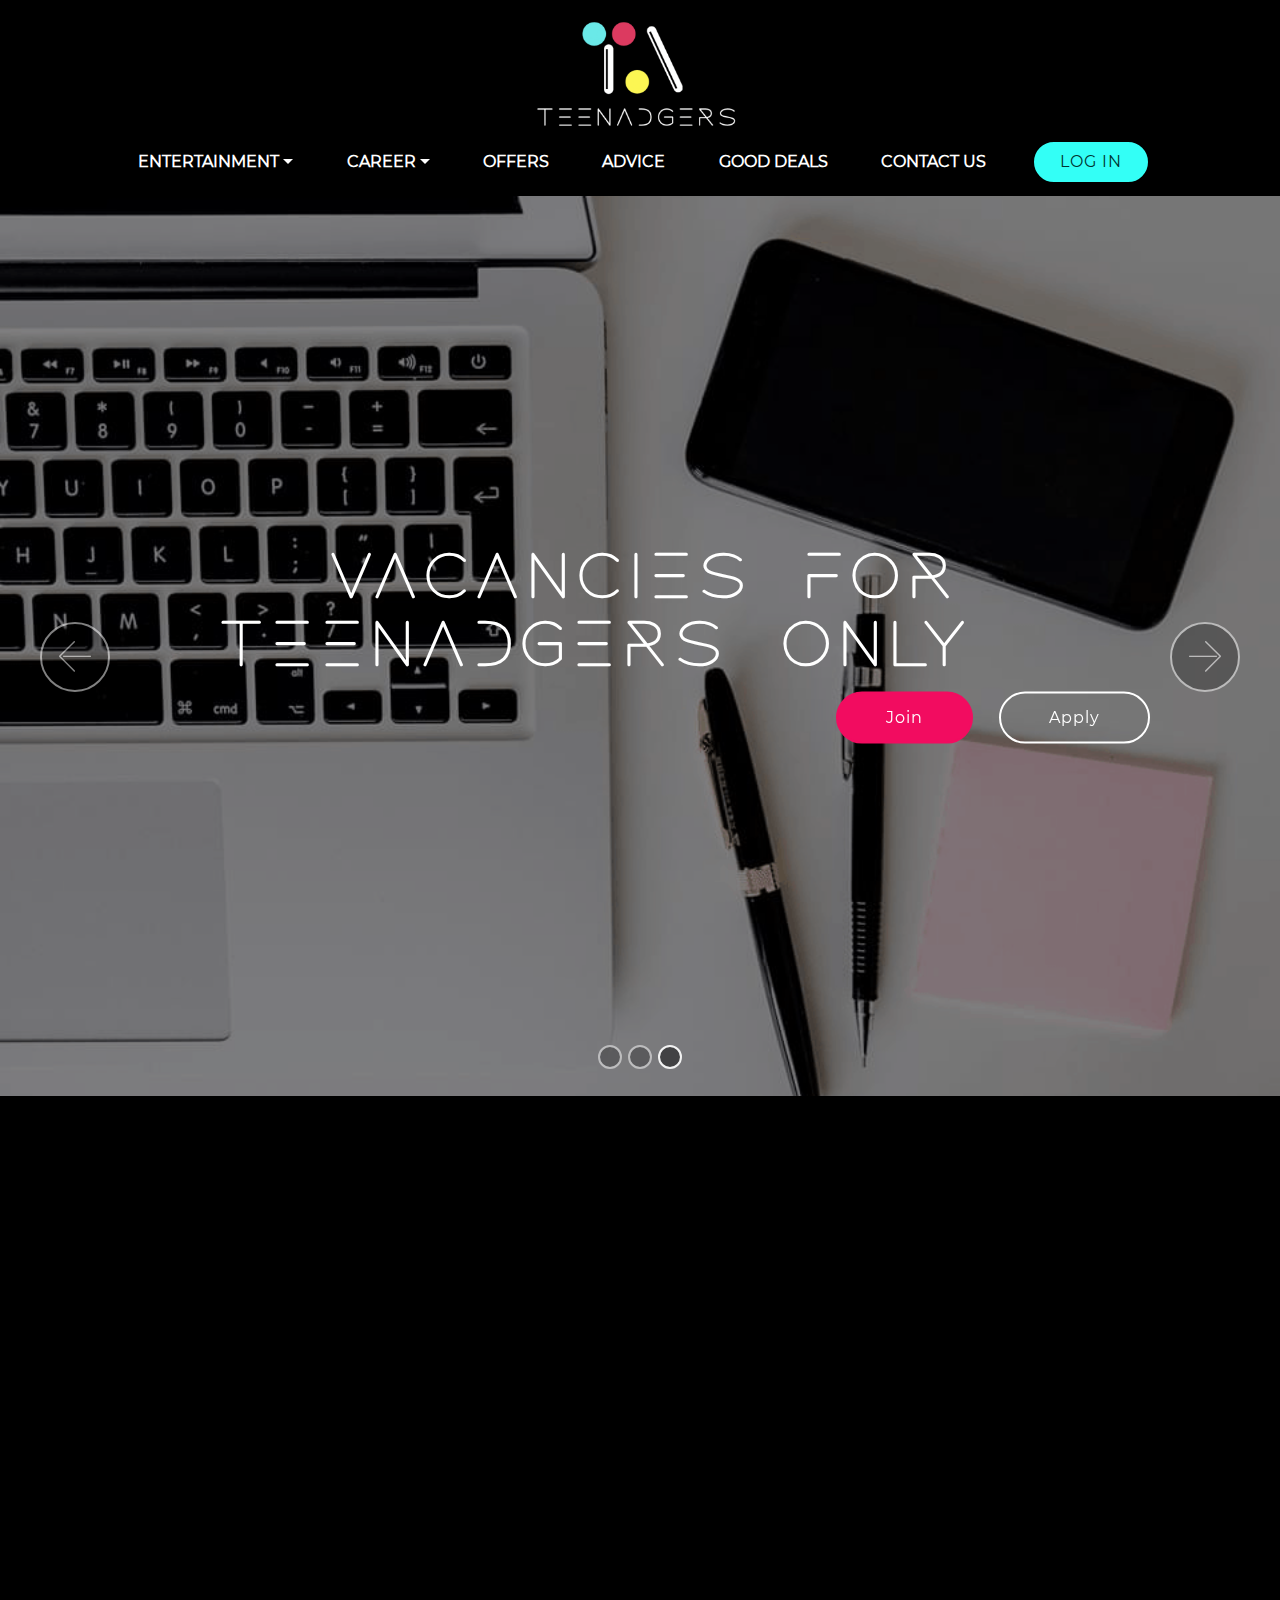
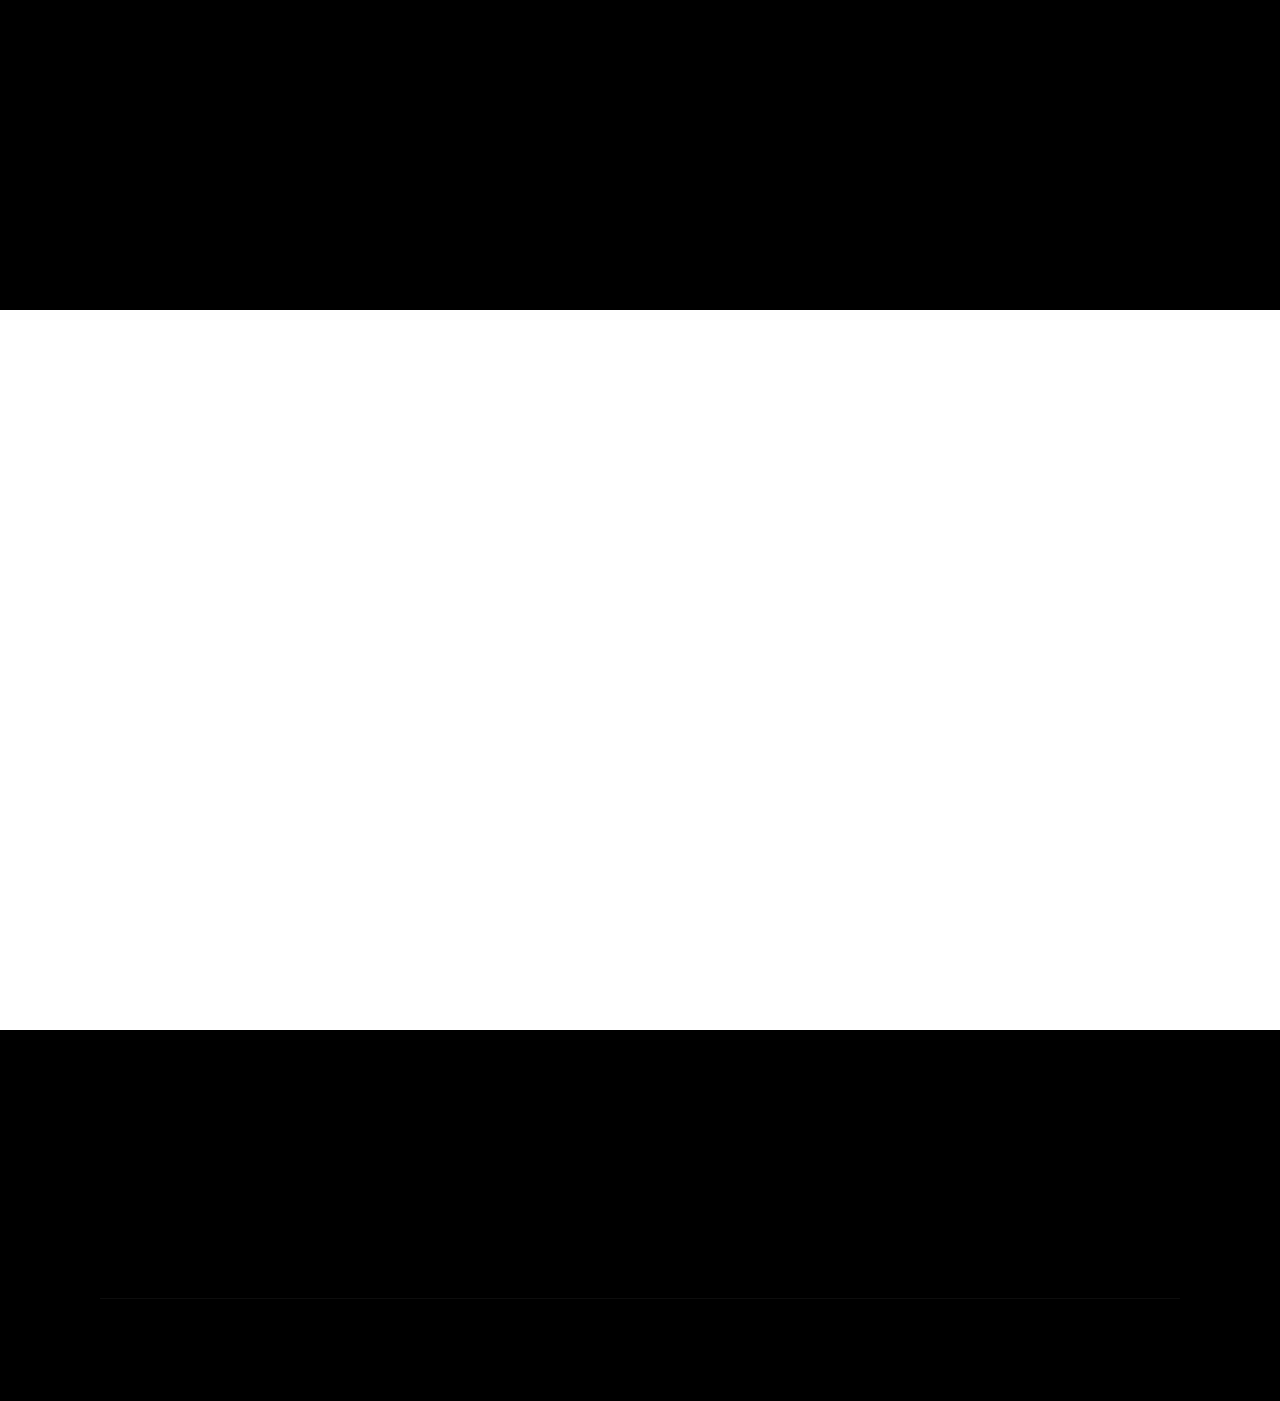
==== index.html @ b2419da7 "create github pages" ====
<!DOCTYPE html>
<html  >
<head>
  
  <meta charset="UTF-8">
  <meta http-equiv="X-UA-Compatible" content="IE=edge">
  
  <meta name="viewport" content="width=device-width, initial-scale=1, minimum-scale=1">
  <link rel="shortcut icon" href="assets/images/logo-326x194.png" type="image/x-icon">
  <meta name="description" content="">
  
  <title>Home</title>
  <link rel="stylesheet" href="assets/web/assets/mobirise-icons/mobirise-icons.css">
  <link rel="stylesheet" href="assets/web/assets/mobirise-icons2/mobirise2.css">
  <link rel="stylesheet" href="assets/bootstrap/css/bootstrap.min.css">
  <link rel="stylesheet" href="assets/bootstrap/css/bootstrap-grid.min.css">
  <link rel="stylesheet" href="assets/bootstrap/css/bootstrap-reboot.min.css">
  <link rel="stylesheet" href="assets/dropdown/css/style.css">
  <link rel="stylesheet" href="assets/animatecss/animate.min.css">
  <link rel="stylesheet" href="assets/tether/tether.min.css">
  <link rel="stylesheet" href="assets/socicon/css/styles.css">
  <link rel="stylesheet" href="assets/theme/css/style.css">
  <link rel="stylesheet" href="assets/formoid-css/recaptcha.css">
  <link href="assets/fonts/style.css" rel="stylesheet">
  <link rel="preload" as="style" href="assets/mobirise/css/mbr-additional.css"><link rel="stylesheet" href="assets/mobirise/css/mbr-additional.css" type="text/css">
  
  
  
</head>
<body>
  <section class="menu cid-rN7fA42QzZ" once="menu" id="extMenu5-0">
    


    <nav class="navbar navbar-dropdown navbar-expand-lg">
        <div class="navbar-brand">
            <span class="navbar-logo">
                <a href="index.html">
                    <img src="assets/images/logo-326x194.png" alt="" title="" style="height: 8rem;">
                </a>
            </span>
            
        </div>
        <button class="navbar-toggler" type="button" data-toggle="collapse" data-target="#navbarSupportedContent" aria-controls="navbarNavAltMarkup" aria-expanded="false" aria-label="Toggle navigation">
            <div class="hamburger">
                <span></span>
                <span></span>
                <span></span>
                <span></span>
            </div>
        </button>
        
        
        <div class="collapse navbar-collapse" id="navbarSupportedContent">
            <ul class="navbar-nav nav-dropdown" data-app-modern-menu="true"><li class="nav-item dropdown"><a class="nav-link link dropdown-toggle text-danger display-4" aria-expanded="false" data-toggle="dropdown-submenu">ENTERTAINMENT</a><div class="dropdown-menu"><a class="dropdown-item text-danger display-4" href="page9.html" aria-expanded="false">Music&nbsp;</a><a class="dropdown-item text-danger display-4" href="page1.html" aria-expanded="false">Artist of the week</a><a class="dropdown-item text-danger display-4" href="page10.html" aria-expanded="false">Series Reviews</a><a class="dropdown-item text-danger display-4" href="page11.html" aria-expanded="false">Movie reviews</a><a class="dropdown-item text-danger display-4" href="page12.html" aria-expanded="false">Nostalgia</a><a class="dropdown-item text-danger display-4" href="page8.html" aria-expanded="false">Lecture</a><a class="dropdown-item text-danger display-4" href="page14.html" aria-expanded="false">Quizz</a></div></li>
                <li class="nav-item dropdown open">
                    <a class="nav-link link dropdown-toggle text-danger display-4" href="https://sharon-webdesign.github.io/teenadgers/pagequizorientation" aria-expanded="true" data-toggle="dropdown-submenu">CAREER</a><div class="dropdown-menu"><a class="text-danger dropdown-item display-4" href="https://sharon-webdesign.github.io/teenadgers/pagequizorientation" aria-expanded="false">New Item</a></div><div class="dropdown-menu"><a class="dropdown-item text-danger display-4" href="page13.html" aria-expanded="false">Education Form</a><a class="dropdown-item text-danger display-4" href="page13.html" aria-expanded="false">Training Form</a><a class="dropdown-item text-danger display-4" href="https://sharon-webdesign.github.io/teenadgers/pagequizorientation" aria-expanded="false">Other</a></div></li>
                <li class="nav-item"><a class="nav-link link text-danger display-4" href="page3.html" aria-expanded="false">OFFERS</a>
                    
                </li>

                <li class="nav-item"><a class="nav-link link text-danger display-4" href="page4.html" aria-expanded="false">ADVICE</a></li>
                <li class="nav-item"><a class="nav-link link text-danger display-4" href="page2.html" aria-expanded="false">
                        GOOD DEALS</a></li><li class="nav-item"><a class="nav-link link text-danger display-4" href="page6.html" aria-expanded="false">
                        CONTACT US<br></a></li></ul>
            
            <div class="navbar-buttons px-2 mbr-section-btn"><a class="btn btn-sm btn-primary display-4" href="page7.html">LOG IN</a></div>
        </div>
    </nav>
</section>

<section class="carousel slide cid-rN7CSMugYI" data-interval="false" id="slider1-9">

    

    <div class="full-screen"><div class="mbr-slider slide carousel" data-pause="true" data-keyboard="false" data-ride="false" data-interval="false"><ol class="carousel-indicators"><li data-app-prevent-settings="" data-target="#slider1-9" data-slide-to="0"></li><li data-app-prevent-settings="" data-target="#slider1-9" data-slide-to="1"></li><li data-app-prevent-settings="" data-target="#slider1-9" class=" active" data-slide-to="2"></li></ol><div class="carousel-inner" role="listbox"><div class="carousel-item slider-fullscreen-image" data-bg-video-slide="false" style="background-image: url(assets/images/aditya-chinchure-zhqczjr9fho-unsplash-2000x1500.jpg);"><div class="container container-slide"><div class="image_wrapper"><div class="mbr-overlay"></div><img src="assets/images/aditya-chinchure-zhqczjr9fho-unsplash-2000x1500.jpg" alt="" title=""><div class="carousel-caption justify-content-center"><div class="col-10 align-right"><h2 class="mbr-fonts-style display-1"><strong>The trendiest current events</strong></h2><div class="mbr-section-btn" buttons="0"><a class="btn btn-info display-4" href="page9.html">Discover</a> </div></div></div></div></div></div><div class="carousel-item slider-fullscreen-image" data-bg-video-slide="false" style="background-image: url(assets/images/joshua-coleman-jfhrmaup0z8-unsplash-2000x1333.jpg);"><div class="container container-slide"><div class="image_wrapper"><div class="mbr-overlay"></div><img src="assets/images/joshua-coleman-jfhrmaup0z8-unsplash-2000x1333.jpg" alt="" title=""><div class="carousel-caption justify-content-center"><div class="col-10 align-right"><h2 class="mbr-fonts-style display-1"><strong>Updates on the LATEST cultural news</strong></h2><div class="mbr-section-btn" buttons="0"><a class="btn btn-success display-4" href="page1.html">Catch up</a> </div></div></div></div></div></div><div class="carousel-item slider-fullscreen-image active" data-bg-video-slide="false" style="background-image: url(assets/images/pageacceuil3-960x768.png);"><div class="container container-slide"><div class="image_wrapper"><div class="mbr-overlay"></div><img src="assets/images/pageacceuil3-960x768.png" alt="" title=""><div class="carousel-caption justify-content-center"><div class="col-10 align-right"><h2 class="mbr-fonts-style display-1"><strong>vacancies for teenadgers ONLY &nbsp;</strong></h2><div class="mbr-section-btn" buttons="0"><a class="btn btn-success display-4" href="page7.html">Join</a> <a class="btn  btn-white-outline display-4" href="page3.html">Apply</a></div></div></div></div></div></div></div><a data-app-prevent-settings="" class="carousel-control carousel-control-prev" role="button" data-slide="prev" href="#slider1-9"><span aria-hidden="true" class="mbri-left mbr-iconfont"></span><span class="sr-only">Previous</span></a><a data-app-prevent-settings="" class="carousel-control carousel-control-next" role="button" data-slide="next" href="#slider1-9"><span aria-hidden="true" class="mbri-right mbr-iconfont"></span><span class="sr-only">Next</span></a></div></div>

</section>

<section class="mbr-section extFeatures cid-rN7k6EIqHF" id="extFeatures27-1">

    

    

    <div class="container-fluid">
        <div class="row">
            <div class="col-12 text-row col-md-6">
                <h2 class="align-center pb-3 mbr-fonts-style display-2"><strong>The latest cultural news for the gen z</strong></h2>
                <h3 class="mbr-section-subtitle align-center mbr-light pb-3 mbr-fonts-style display-5">The first online hub and free magazine dedicated to the generation Z. Find your place midway between News, a magazine by and for teenagers and an events blog.<br></h3>
                <div class="mbr-section-btn title-btn align-center"><a class="btn btn-primary-outline display-4" href="index.html">Join us</a></div>
            </div>
            <div class="card px-3 py-4 col-12 col-md-6 col-lg-4 col-xl-3">
                <div class="card-wrapper">
                    <div class="card-img">
                        <img src="assets/images/riles2-662x496.jpg" alt="" title="">
                    </div>
                    <div class="card-box">
                        <p class="mbr-text mbr-fonts-style align-center display-4">Unveil Rilès<br></p>
                        <div class="mbr-section-btn card-btn align-center"><a href="page1.html" class="btn btn-primary display-4">Discover</a></div>
                    </div>
                </div>
            </div>

            <div class="card px-3 py-4 col-12 col-md-6 col-lg-4 col-xl-3">
                <div class="card-wrapper">
                    <div class="card-img">
                        <img src="assets/images/ancienvsnouveaudessinanime-662x458.png" alt="" title="">
                    </div>
                    <div class="card-box">
                        <p class="mbr-text mbr-fonts-style align-center display-4"></p><p><span style="font-size: 1rem; background-color: transparent;">OD : New versions of old cartoons &nbsp; &nbsp; &nbsp;</span><span style="font-size: 1rem; background-color: transparent;">&nbsp;&nbsp;&nbsp;&nbsp;</span><span style="font-size: 1rem; background-color: transparent;">&nbsp;&nbsp;&nbsp;&nbsp;</span><span style="font-size: 1rem; background-color: transparent;">&nbsp;</span><br></p><p></p>
                        <div class="mbr-section-btn card-btn align-center"><a href="page12.html" class="btn btn-primary display-4">Speak up</a></div>
                    </div>
                </div>
            </div>

            <div class="card px-3 py-4 col-12 col-md-6 col-lg-4 col-xl-3">
                <div class="card-wrapper">
                    <div class="card-img">
                        <img src="assets/images/festival2-662x441.png" alt="" title="">
                    </div>
                    <div class="card-box">
                        <p class="mbr-text mbr-fonts-style align-center display-7">Festival&nbsp;<br>Reperkusound&nbsp;<br></p>
                        <div class="mbr-section-btn card-btn align-center"><a href="page9.html" class="btn btn-primary display-4">Discover</a></div>
                    </div>
                </div>
            </div>

            <div class="card px-3 py-4 col-12 col-md-6 col-lg-4 col-xl-3">
                <div class="card-wrapper">
                    <div class="card-img">
                        <img src="assets/images/avel-chuklanov-dumfltmeabq-unsplash-662x441.jpg" alt="" title="">
                    </div>
                    <div class="card-box">
                        <p class="mbr-text mbr-fonts-style align-center display-4">Take advantage of the &nbsp;community, 
<br>find a job</p>
                        <div class="mbr-section-btn card-btn align-center"><a href="page3.html" class="btn btn-primary display-4">Apply</a></div>
                    </div>
                </div>
            </div>

            <div class="card px-3 py-4 col-12 col-md-6 col-lg-4 col-xl-3">
                <div class="card-wrapper">
                    <div class="card-img">
                        <img src="assets/images/deborah-cortelazzi-grequcuxqli-unsplash-662x441.jpg" alt="" title="">
                    </div>
                    <div class="card-box">
                        <p class="mbr-text mbr-fonts-style align-center display-4">Take advantage of the community, 
<br>find a place to live</p>
                        <div class="mbr-section-btn card-btn align-center"><a href="page3.html" class="btn btn-primary display-4">
                                Learn more</a></div>
                    </div>
                </div>
            </div>

            <div class="card px-3 py-4 col-12 col-md-6 col-lg-4 col-xl-3">
                <div class="card-wrapper">
                    <div class="card-img">
                        <img src="assets/images/after-662x971.jpeg" alt="" title="">
                    </div>
                    <div class="card-box">
                        <p class="mbr-text mbr-fonts-style align-center display-4"><br>Discover or rediscover <br>our selection of books&nbsp;</p>
                        <div class="mbr-section-btn card-btn align-center"><a href="page8.html" class="btn btn-primary display-4">
                                Discover</a></div>
                    </div>
                </div>
            </div>
        </div>
    </div>
</section>

<section class="cid-rNKv6kj2mq" id="video2-43">

    
    
    <figure class="mbr-figure align-center">
        <div class="video-block" style="width: 100%;">
            <div><iframe class="mbr-embedded-video" src="https://www.youtube.com/embed/uLHqpjW3aDs?rel=0&amp;amp;showinfo=0&amp;autoplay=0&amp;loop=0" width="1280" height="720" frameborder="0" allowfullscreen></iframe></div>
        </div>
    </figure>
</section>

<section class="footer4 cid-rN7q2Sc1DQ" id="footer4-4">

    

    

    <div class="container">
        <div class="media-container-row content mbr-white">
            <div class="col-md-3 col-sm-4">
                <div class="mb-3 img-logo">
                    <a href="#">
                        <img src="assets/images/logo-326x194.png" alt="" title="">
                    </a>
                </div>
              
            </div>
              <div class="col-md-3 col-sm-4">
                <p class="mb-4 mbr-fonts-style foot-title display-7">
                    TEENADGERS</p>
                      <p class="mbr-text mbr-fonts-style mbr-links-column display-7">Contact us <br>Log in <br>Terms and conditions</p> 
            </div>
            
             <div class="col-md-3 col-sm-4">
                <p class="mb-4 mbr-fonts-style foot-title display-7">OUR NEWS</p>
                      <p class="mbr-text mbr-fonts-style mbr-links-column display-7">Entertainment&nbsp;<br>Career<br>Offers&nbsp;<br>Advice&nbsp;<br>Good Deals</p> 
            </div>
            
            <div class="col-md-4 offset-md-1 col-sm-12">
                
                
                
                <p class="mb-4 mbr-fonts-style foot-title display-7">
                    CONNECT WITH US
                </p>
                <div class="social-list pl-0 mb-0">
                        <div class="soc-item">
                            <a href="https://twitter.com/mobirise" target="_blank">
                                <span class="mbr-iconfont mbr-iconfont-social socicon-twitter socicon" style="color: rgb(51, 255, 246); fill: rgb(51, 255, 246);"></span>
                            </a>
                        </div>
                        <div class="soc-item">
                            <a href="https://www.facebook.com/pages/Mobirise/1616226671953247" target="_blank">
                                <span class="mbr-iconfont mbr-iconfont-social socicon-facebook socicon" style="color: rgb(51, 255, 246); fill: rgb(51, 255, 246);"></span>
                            </a>
                        </div>
                        <div class="soc-item">
                            <a href="https://www.youtube.com/c/mobirise" target="_blank">
                                <span class="mbr-iconfont mbr-iconfont-social socicon-youtube socicon" style="color: rgb(51, 255, 246); fill: rgb(51, 255, 246);"></span>
                            </a>
                        </div>
                        <div class="soc-item">
                            <a href="https://instagram.com/mobirise" target="_blank">
                                <span class="mbr-iconfont mbr-iconfont-social socicon-instagram socicon" style="color: rgb(51, 255, 246); fill: rgb(51, 255, 246);"></span>
                            </a>
                        </div>
                        
                        
                </div>
            </div>
        </div>
        <div class="footer-lower">
            <div class="media-container-row">
                <div class="col-sm-12">
                    <hr>
                </div>
            </div>
            <div class="media-container-row mbr-white">
                <div class="col-sm-12 copyright">
                    <p class="mbr-text mbr-fonts-style display-7"></p><p>
                        © Copyright 2020 Teenadgers - All Rights Reserved&nbsp;&nbsp;| Réalised &nbsp;by &nbsp;SMCNS DC Prepa DIgital Campus &nbsp; &nbsp;&nbsp;&nbsp;&nbsp;&nbsp;&nbsp;&nbsp;&nbsp;&nbsp;&nbsp;&nbsp;&nbsp;&nbsp;&nbsp;&nbsp;&nbsp;&nbsp;&nbsp;&nbsp;&nbsp;&nbsp;&nbsp;&nbsp;&nbsp;</p><p></p>
                </div>
            </div>
        </div>
    </div>
</section>


  <script src="assets/web/assets/jquery/jquery.min.js"></script>
  <script src="assets/popper/popper.min.js"></script>
  <script src="assets/bootstrap/js/bootstrap.min.js"></script>
  <script src="assets/smoothscroll/smooth-scroll.js"></script>
  <script src="assets/dropdown/js/nav-dropdown.js"></script>
  <script src="assets/dropdown/js/navbar-dropdown.js"></script>
  <script src="assets/touchswipe/jquery.touch-swipe.min.js"></script>
  <script src="assets/viewportchecker/jquery.viewportchecker.js"></script>
  <script src="assets/ytplayer/jquery.mb.ytplayer.min.js"></script>
  <script src="assets/vimeoplayer/jquery.mb.vimeo_player.js"></script>
  <script src="assets/tether/tether.min.js"></script>
  <script src="assets/bootstrapcarouselswipe/bootstrap-carousel-swipe.js"></script>
  <script src="assets/theme/js/script.js"></script>
  <script src="assets/slidervideo/script.js"></script>
  <script src="assets/formoid/formoid.min.js"></script>
  
  
  <input name="animation" type="hidden">
  </body>
</html>
---- assets/web/assets/mobirise-icons/mobirise-icons.css ----
@font-face {
  font-family: 'MobiriseIcons';
  src:  url('mobirise-icons.eot?spat4u');
  src:  url('mobirise-icons.eot?spat4u#iefix') format('embedded-opentype'),
    url('mobirise-icons.ttf?spat4u') format('truetype'),
    url('mobirise-icons.woff?spat4u') format('woff'),
    url('mobirise-icons.svg?spat4u#MobiriseIcons') format('svg');
  font-weight: normal;
  font-style: normal;
  font-display: swap;
}

[class^="mbri-"], [class*=" mbri-"] {
  /* use !important to prevent issues with browser extensions that change fonts */
  font-family: MobiriseIcons !important;
  speak: none;
  font-style: normal;
  font-weight: normal;
  font-variant: normal;
  text-transform: none;
  line-height: 1;

  /* Better Font Rendering =========== */
  -webkit-font-smoothing: antialiased;
  -moz-osx-font-smoothing: grayscale;
}

.mbri-add-submenu:before {
  content: "\e900";
}
.mbri-alert:before {
  content: "\e901";
}
.mbri-align-center:before {
  content: "\e902";
}
.mbri-align-justify:before {
  content: "\e903";
}
.mbri-align-left:before {
  content: "\e904";
}
.mbri-align-right:before {
  content: "\e905";
}
.mbri-android:before {
  content: "\e906";
}
.mbri-apple:before {
  content: "\e907";
}
.mbri-arrow-down:before {
  content: "\e908";
}
.mbri-arrow-next:before {
  content: "\e909";
}
.mbri-arrow-prev:before {
  content: "\e90a";
}
.mbri-arrow-up:before {
  content: "\e90b";
}
.mbri-bold:before {
  content: "\e90c";
}
.mbri-bookmark:before {
  content: "\e90d";
}
.mbri-bootstrap:before {
  content: "\e90e";
}
.mbri-briefcase:before {
  content: "\e90f";
}
.mbri-browse:before {
  content: "\e910";
}
.mbri-bulleted-list:before {
  content: "\e911";
}
.mbri-calendar:before {
  content: "\e912";
}
.mbri-camera:before {
  content: "\e913";
}
.mbri-cart-add:before {
  content: "\e914";
}
.mbri-cart-full:before {
  content: "\e915";
}
.mbri-cash:before {
  content: "\e916";
}
.mbri-change-style:before {
  content: "\e917";
}
.mbri-chat:before {
  content: "\e918";
}
.mbri-clock:before {
  content: "\e919";
}
.mbri-close:before {
  content: "\e91a";
}
.mbri-cloud:before {
  content: "\e91b";
}
.mbri-code:before {
  content: "\e91c";
}
.mbri-contact-form:before {
  content: "\e91d";
}
.mbri-credit-card:before {
  content: "\e91e";
}
.mbri-cursor-click:before {
  content: "\e91f";
}
.mbri-cust-feedback:before {
  content: "\e920";
}
.mbri-database:before {
  content: "\e921";
}
.mbri-delivery:before {
  content: "\e922";
}
.mbri-desktop:before {
  content: "\e923";
}
.mbri-devices:before {
  content: "\e924";
}
.mbri-down:before {
  content: "\e925";
}
.mbri-download:before {
  content: "\e989";
}
.mbri-drag-n-drop:before {
  content: "\e927";
}
.mbri-drag-n-drop2:before {
  content: "\e928";
}
.mbri-edit:before {
  content: "\e929";
}
.mbri-edit2:before {
  content: "\e92a";
}
.mbri-error:before {
  content: "\e92b";
}
.mbri-extension:before {
  content: "\e92c";
}
.mbri-features:before {
  content: "\e92d";
}
.mbri-file:before {
  content: "\e92e";
}
.mbri-flag:before {
  content: "\e92f";
}
.mbri-folder:before {
  content: "\e930";
}
.mbri-gift:before {
  content: "\e931";
}
.mbri-github:before {
  content: "\e932";
}
.mbri-globe:before {
  content: "\e933";
}
.mbri-globe-2:before {
  content: "\e934";
}
.mbri-growing-chart:before {
  content: "\e935";
}
.mbri-hearth:before {
  content: "\e936";
}
.mbri-help:before {
  content: "\e937";
}
.mbri-home:before {
  content: "\e938";
}
.mbri-hot-cup:before {
  content: "\e939";
}
.mbri-idea:before {
  content: "\e93a";
}
.mbri-image-gallery:before {
  content: "\e93b";
}
.mbri-image-slider:before {
  content: "\e93c";
}
.mbri-info:before {
  content: "\e93d";
}
.mbri-italic:before {
  content: "\e93e";
}
.mbri-key:before {
  content: "\e93f";
}
.mbri-laptop:before {
  content: "\e940";
}
.mbri-layers:before {
  content: "\e941";
}
.mbri-left-right:before {
  content: "\e942";
}
.mbri-left:before {
  content: "\e943";
}
.mbri-letter:before {
  content: "\e944";
}
.mbri-like:before {
  content: "\e945";
}
.mbri-link:before {
  content: "\e946";
}
.mbri-lock:before {
  content: "\e947";
}
.mbri-login:before {
  content: "\e948";
}
.mbri-logout:before {
  content: "\e949";
}
.mbri-magic-stick:before {
  content: "\e94a";
}
.mbri-map-pin:before {
  content: "\e94b";
}
.mbri-menu:before {
  content: "\e94c";
}
.mbri-mobile:before {
  content: "\e94d";
}
.mbri-mobile2:before {
  content: "\e94e";
}
.mbri-mobirise:before {
  content: "\e94f";
}
.mbri-more-horizontal:before {
  content: "\e950";
}
.mbri-more-vertical:before {
  content: "\e951";
}
.mbri-music:before {
  content: "\e952";
}
.mbri-new-file:before {
  content: "\e953";
}
.mbri-numbered-list:before {
  content: "\e954";
}
.mbri-opened-folder:before {
  content: "\e955";
}
.mbri-pages:before {
  content: "\e956";
}
.mbri-paper-plane:before {
  content: "\e957";
}
.mbri-paperclip:before {
  content: "\e958";
}
.mbri-photo:before {
  content: "\e959";
}
.mbri-photos:before {
  content: "\e95a";
}
.mbri-pin:before {
  content: "\e95b";
}
.mbri-play:before {
  content: "\e95c";
}
.mbri-plus:before {
  content: "\e95d";
}
.mbri-preview:before {
  content: "\e95e";
}
.mbri-print:before {
  content: "\e95f";
}
.mbri-protect:before {
  content: "\e960";
}
.mbri-question:before {
  content: "\e961";
}
.mbri-quote-left:before {
  content: "\e962";
}
.mbri-quote-right:before {
  content: "\e963";
}
.mbri-refresh:before {
  content: "\e964";
}
.mbri-responsive:before {
  content: "\e965";
}
.mbri-right:before {
  content: "\e966";
}
.mbri-rocket:before {
  content: "\e967";
}
.mbri-sad-face:before {
  content: "\e968";
}
.mbri-sale:before {
  content: "\e969";
}
.mbri-save:before {
  content: "\e96a";
}
.mbri-search:before {
  content: "\e96b";
}
.mbri-setting:before {
  content: "\e96c";
}
.mbri-setting2:before {
  content: "\e96d";
}
.mbri-setting3:before {
  content: "\e96e";
}
.mbri-share:before {
  content: "\e96f";
}
.mbri-shopping-bag:before {
  content: "\e970";
}
.mbri-shopping-basket:before {
  content: "\e971";
}
.mbri-shopping-cart:before {
  content: "\e972";
}
.mbri-sites:before {
  content: "\e973";
}
.mbri-smile-face:before {
  content: "\e974";
}
.mbri-speed:before {
  content: "\e975";
}
.mbri-star:before {
  content: "\e976";
}
.mbri-success:before {
  content: "\e977";
}
.mbri-sun:before {
  content: "\e978";
}
.mbri-sun2:before {
  content: "\e979";
}
.mbri-tablet:before {
  content: "\e97a";
}
.mbri-tablet-vertical:before {
  content: "\e97b";
}
.mbri-target:before {
  content: "\e97c";
}
.mbri-timer:before {
  content: "\e97d";
}
.mbri-to-ftp:before {
  content: "\e97e";
}
.mbri-to-local-drive:before {
  content: "\e97f";
}
.mbri-touch-swipe:before {
  content: "\e980";
}
.mbri-touch:before {
  content: "\e981";
}
.mbri-trash:before {
  content: "\e982";
}
.mbri-underline:before {
  content: "\e983";
}
.mbri-unlink:before {
  content: "\e984";
}
.mbri-unlock:before {
  content: "\e985";
}
.mbri-up-down:before {
  content: "\e986";
}
.mbri-up:before {
  content: "\e987";
}
.mbri-update:before {
  content: "\e988";
}
.mbri-upload:before {
 content: "\e926"; 
}
.mbri-user:before {
  content: "\e98a";
}
.mbri-user2:before {
  content: "\e98b";
}
.mbri-users:before {
  content: "\e98c";
}
.mbri-video:before {
  content: "\e98d";
}
.mbri-video-play:before {
  content: "\e98e";
}
.mbri-watch:before {
  content: "\e98f";
}
.mbri-website-theme:before {
  content: "\e990";
}
.mbri-wifi:before {
  content: "\e991";
}
.mbri-windows:before {
  content: "\e992";
}
.mbri-zoom-out:before {
  content: "\e993";
}
.mbri-redo:before {
  content: "\e994";
}
.mbri-undo:before {
  content: "\e995";
}
---- assets/web/assets/mobirise-icons2/mobirise2.css ----
@font-face {
  font-family: 'Moririse2';
  font-display: swap;
  src:  url('mobirise2.eot?f2bix4');
  src:  url('mobirise2.eot?f2bix4#iefix') format('embedded-opentype'),
    url('mobirise2.ttf?f2bix4') format('truetype'),
    url('mobirise2.woff?f2bix4') format('woff'),
    url('mobirise2.svg?f2bix4#mobirise2') format('svg');
  font-weight: normal;
  font-style: normal;
}

[class^="mobi-"], [class*=" mobi-"] {
  /* use !important to prevent issues with browser extensions that change fonts */
  font-family: 'Moririse2' !important;
  speak: none;
  font-style: normal;
  font-weight: normal;
  font-variant: normal;
  text-transform: none;
  line-height: 1;

  /* Better Font Rendering =========== */
  -webkit-font-smoothing: antialiased;
  -moz-osx-font-smoothing: grayscale;
}

.mobi-mbri-add-submenu:before {
  content: "\e900";
}
.mobi-mbri-alert:before {
  content: "\e901";
}
.mobi-mbri-align-center:before {
  content: "\e902";
}
.mobi-mbri-align-justify:before {
  content: "\e903";
}
.mobi-mbri-align-left:before {
  content: "\e904";
}
.mobi-mbri-align-right:before {
  content: "\e905";
}
.mobi-mbri-android:before {
  content: "\e906";
}
.mobi-mbri-apple:before {
  content: "\e907";
}
.mobi-mbri-arrow-down:before {
  content: "\e908";
}
.mobi-mbri-arrow-next:before {
  content: "\e909";
}
.mobi-mbri-arrow-prev:before {
  content: "\e90a";
}
.mobi-mbri-arrow-up:before {
  content: "\e90b";
}
.mobi-mbri-bold:before {
  content: "\e90c";
}
.mobi-mbri-bookmark:before {
  content: "\e90d";
}
.mobi-mbri-bootstrap:before {
  content: "\e90e";
}
.mobi-mbri-briefcase:before {
  content: "\e90f";
}
.mobi-mbri-browse:before {
  content: "\e910";
}
.mobi-mbri-bulleted-list:before {
  content: "\e911";
}
.mobi-mbri-calendar:before {
  content: "\e912";
}
.mobi-mbri-camera:before {
  content: "\e913";
}
.mobi-mbri-cart-add:before {
  content: "\e914";
}
.mobi-mbri-cart-full:before {
  content: "\e915";
}
.mobi-mbri-cash:before {
  content: "\e916";
}
.mobi-mbri-change-style:before {
  content: "\e917";
}
.mobi-mbri-chat:before {
  content: "\e918";
}
.mobi-mbri-clock:before {
  content: "\e919";
}
.mobi-mbri-close:before {
  content: "\e91a";
}
.mobi-mbri-cloud:before {
  content: "\e91b";
}
.mobi-mbri-code:before {
  content: "\e91c";
}
.mobi-mbri-contact-form:before {
  content: "\e91d";
}
.mobi-mbri-credit-card:before {
  content: "\e91e";
}
.mobi-mbri-cursor-click:before {
  content: "\e91f";
}
.mobi-mbri-cust-feedback:before {
  content: "\e920";
}
.mobi-mbri-database:before {
  content: "\e921";
}
.mobi-mbri-delivery:before {
  content: "\e922";
}
.mobi-mbri-desktop:before {
  content: "\e923";
}
.mobi-mbri-devices:before {
  content: "\e924";
}
.mobi-mbri-down:before {
  content: "\e925";
}
.mobi-mbri-download-2:before {
  content: "\e926";
}
.mobi-mbri-download:before {
  content: "\e927";
}
.mobi-mbri-drag-n-drop-2:before {
  content: "\e928";
}
.mobi-mbri-drag-n-drop:before {
  content: "\e929";
}
.mobi-mbri-edit-2:before {
  content: "\e92a";
}
.mobi-mbri-edit:before {
  content: "\e92b";
}
.mobi-mbri-error:before {
  content: "\e92c";
}
.mobi-mbri-extension:before {
  content: "\e92d";
}
.mobi-mbri-features:before {
  content: "\e92e";
}
.mobi-mbri-file:before {
  content: "\e92f";
}
.mobi-mbri-flag:before {
  content: "\e930";
}
.mobi-mbri-folder:before {
  content: "\e931";
}
.mobi-mbri-gift:before {
  content: "\e932";
}
.mobi-mbri-github:before {
  content: "\e933";
}
.mobi-mbri-globe-2:before {
  content: "\e934";
}
.mobi-mbri-globe:before {
  content: "\e935";
}
.mobi-mbri-growing-chart:before {
  content: "\e936";
}
.mobi-mbri-hearth:before {
  content: "\e937";
}
.mobi-mbri-help:before {
  content: "\e938";
}
.mobi-mbri-home:before {
  content: "\e939";
}
.mobi-mbri-hot-cup:before {
  content: "\e93a";
}
.mobi-mbri-idea:before {
  content: "\e93b";
}
.mobi-mbri-image-gallery:before {
  content: "\e93c";
}
.mobi-mbri-image-slider:before {
  content: "\e93d";
}
.mobi-mbri-info:before {
  content: "\e93e";
}
.mobi-mbri-italic:before {
  content: "\e93f";
}
.mobi-mbri-key:before {
  content: "\e940";
}
.mobi-mbri-laptop:before {
  content: "\e941";
}
.mobi-mbri-layers:before {
  content: "\e942";
}
.mobi-mbri-left-right:before {
  content: "\e943";
}
.mobi-mbri-left:before {
  content: "\e944";
}
.mobi-mbri-letter:before {
  content: "\e945";
}
.mobi-mbri-like:before {
  content: "\e946";
}
.mobi-mbri-link:before {
  content: "\e947";
}
.mobi-mbri-lock:before {
  content: "\e948";
}
.mobi-mbri-login:before {
  content: "\e949";
}
.mobi-mbri-logout:before {
  content: "\e94a";
}
.mobi-mbri-magic-stick:before {
  content: "\e94b";
}
.mobi-mbri-map-pin:before {
  content: "\e94c";
}
.mobi-mbri-menu:before {
  content: "\e94d";
}
.mobi-mbri-mobile-2:before {
  content: "\e94e";
}
.mobi-mbri-mobile-horizontal:before {
  content: "\e94f";
}
.mobi-mbri-mobile:before {
  content: "\e950";
}
.mobi-mbri-mobirise:before {
  content: "\e951";
}
.mobi-mbri-more-horizontal:before {
  content: "\e952";
}
.mobi-mbri-more-vertical:before {
  content: "\e953";
}
.mobi-mbri-music:before {
  content: "\e954";
}
.mobi-mbri-new-file:before {
  content: "\e955";
}
.mobi-mbri-numbered-list:before {
  content: "\e956";
}
.mobi-mbri-opened-folder:before {
  content: "\e957";
}
.mobi-mbri-pages:before {
  content: "\e958";
}
.mobi-mbri-paper-plane:before {
  content: "\e959";
}
.mobi-mbri-paperclip:before {
  content: "\e95a";
}
.mobi-mbri-phone:before {
  content: "\e95b";
}
.mobi-mbri-photo:before {
  content: "\e95c";
}
.mobi-mbri-photos:before {
  content: "\e95d";
}
.mobi-mbri-pin:before {
  content: "\e95e";
}
.mobi-mbri-play:before {
  content: "\e95f";
}
.mobi-mbri-plus:before {
  content: "\e960";
}
.mobi-mbri-preview:before {
  content: "\e961";
}
.mobi-mbri-print:before {
  content: "\e962";
}
.mobi-mbri-protect:before {
  content: "\e963";
}
.mobi-mbri-question:before {
  content: "\e964";
}
.mobi-mbri-quote-left:before {
  content: "\e965";
}
.mobi-mbri-quote-right:before {
  content: "\e966";
}
.mobi-mbri-redo:before {
  content: "\e967";
}
.mobi-mbri-refresh:before {
  content: "\e968";
}
.mobi-mbri-responsive-2:before {
  content: "\e969";
}
.mobi-mbri-responsive:before {
  content: "\e96a";
}
.mobi-mbri-right:before {
  content: "\e96b";
}
.mobi-mbri-rocket:before {
  content: "\e96c";
}
.mobi-mbri-sad-face:before {
  content: "\e96d";
}
.mobi-mbri-sale:before {
  content: "\e96e";
}
.mobi-mbri-save:before {
  content: "\e96f";
}
.mobi-mbri-search:before {
  content: "\e970";
}
.mobi-mbri-setting-2:before {
  content: "\e971";
}
.mobi-mbri-setting-3:before {
  content: "\e972";
}
.mobi-mbri-setting:before {
  content: "\e973";
}
.mobi-mbri-share:before {
  content: "\e974";
}
.mobi-mbri-shopping-bag:before {
  content: "\e975";
}
.mobi-mbri-shopping-basket:before {
  content: "\e976";
}
.mobi-mbri-shopping-cart:before {
  content: "\e977";
}
.mobi-mbri-sites:before {
  content: "\e978";
}
.mobi-mbri-smile-face:before {
  content: "\e979";
}
.mobi-mbri-speed:before {
  content: "\e97a";
}
.mobi-mbri-star:before {
  content: "\e97b";
}
.mobi-mbri-success:before {
  content: "\e97c";
}
.mobi-mbri-sun:before {
  content: "\e97d";
}
.mobi-mbri-sun2:before {
  content: "\e97e";
}
.mobi-mbri-tablet-vertical:before {
  content: "\e97f";
}
.mobi-mbri-tablet:before {
  content: "\e980";
}
.mobi-mbri-target:before {
  content: "\e981";
}
.mobi-mbri-timer:before {
  content: "\e982";
}
.mobi-mbri-to-ftp:before {
  content: "\e983";
}
.mobi-mbri-to-local-drive:before {
  content: "\e984";
}
.mobi-mbri-touch-swipe:before {
  content: "\e985";
}
.mobi-mbri-touch:before {
  content: "\e986";
}
.mobi-mbri-trash:before {
  content: "\e987";
}
.mobi-mbri-underline:before {
  content: "\e988";
}
.mobi-mbri-undo:before {
  content: "\e989";
}
.mobi-mbri-unlink:before {
  content: "\e98a";
}
.mobi-mbri-unlock:before {
  content: "\e98b";
}
.mobi-mbri-up-down:before {
  content: "\e98c";
}
.mobi-mbri-up:before {
  content: "\e98d";
}
.mobi-mbri-update:before {
  content: "\e98e";
}
.mobi-mbri-upload-2:before {
  content: "\e98f";
}
.mobi-mbri-upload:before {
  content: "\e990";
}
.mobi-mbri-user-2:before {
  content: "\e991";
}
.mobi-mbri-user:before {
  content: "\e992";
}
.mobi-mbri-users:before {
  content: "\e993";
}
.mobi-mbri-video-play:before {
  content: "\e994";
}
.mobi-mbri-video:before {
  content: "\e995";
}
.mobi-mbri-watch:before {
  content: "\e996";
}
.mobi-mbri-website-theme-2:before {
  content: "\e997";
}
.mobi-mbri-website-theme:before {
  content: "\e998";
}
.mobi-mbri-wifi:before {
  content: "\e999";
}
.mobi-mbri-windows:before {
  content: "\e99a";
}
.mobi-mbri-zoom-in:before {
  content: "\e99b";
}
.mobi-mbri-zoom-out:before {
  content: "\e99c";
}
---- assets/dropdown/css/style.css ----
.navbar-dropdown {
  left: 0;
  padding: 0;
  position: absolute;
  right: 0;
  top: 0;
  transition: all 0.45s ease;
  z-index: 1030;
  background: #282828; }
  .navbar-dropdown .navbar-logo {
    margin-right: 0.8rem;
    transition: margin 0.3s ease-in-out;
    vertical-align: middle; }
    .navbar-dropdown .navbar-logo img {
      height: 3.125rem;
      transition: all 0.3s ease-in-out; }
    .navbar-dropdown .navbar-logo.mbr-iconfont {
      font-size: 3.125rem;
      line-height: 3.125rem; }
  .navbar-dropdown .navbar-caption {
    font-weight: 700;
    white-space: normal;
    vertical-align: -4px;
    line-height: 3.125rem !important; }
    .navbar-dropdown .navbar-caption, .navbar-dropdown .navbar-caption:hover {
      color: inherit;
      text-decoration: none; }
  .navbar-dropdown .mbr-iconfont + .navbar-caption {
    vertical-align: -1px; }
  .navbar-dropdown.navbar-fixed-top {
    position: fixed; }
  .navbar-dropdown .navbar-brand span {
    vertical-align: -4px; }
  .navbar-dropdown.bg-color.transparent {
    background: none; }
  .navbar-dropdown.navbar-short .navbar-brand {
    padding: 0.625rem 0; }
    .navbar-dropdown.navbar-short .navbar-brand span {
      vertical-align: -1px; }
  .navbar-dropdown.navbar-short .navbar-caption {
    line-height: 2.375rem !important;
    vertical-align: -2px; }
  .navbar-dropdown.navbar-short .navbar-logo {
    margin-right: 0.5rem; }
    .navbar-dropdown.navbar-short .navbar-logo img {
      height: 2.375rem; }
    .navbar-dropdown.navbar-short .navbar-logo.mbr-iconfont {
      font-size: 2.375rem;
      line-height: 2.375rem; }
  .navbar-dropdown.navbar-short .mbr-table-cell {
    height: 3.625rem; }
  .navbar-dropdown .navbar-close {
    left: 0.6875rem;
    position: fixed;
    top: 0.75rem;
    z-index: 1000; }
  .navbar-dropdown .hamburger-icon {
    content: "";
    display: inline-block;
    vertical-align: middle;
    width: 16px;
    -webkit-box-shadow: 0 -6px 0 1px #282828,0 0 0 1px #282828,0 6px 0 1px #282828;
    -moz-box-shadow: 0 -6px 0 1px #282828,0 0 0 1px #282828,0 6px 0 1px #282828;
    box-shadow: 0 -6px 0 1px #282828,0 0 0 1px #282828,0 6px 0 1px #282828; }

.dropdown-menu .dropdown-toggle[data-toggle="dropdown-submenu"]::after {
  border-bottom: 0.35em solid transparent;
  border-left: 0.35em solid;
  border-right: 0;
  border-top: 0.35em solid transparent;
  margin-left: 0.3rem; }

.dropdown-menu .dropdown-item:focus {
  outline: 0; }

.nav-dropdown {
  font-size: 0.75rem;
  font-weight: 500;
  height: auto !important; }
  .nav-dropdown .nav-btn {
    padding-left: 1rem; }
  .nav-dropdown .link {
    margin: .667em 1.667em;
    font-weight: 500;
    padding: 0;
    transition: color .2s ease-in-out; }
    .nav-dropdown .link.dropdown-toggle {
      margin-right: 2.583em; }
      .nav-dropdown .link.dropdown-toggle::after {
        margin-left: .25rem;
        border-top: 0.35em solid;
        border-right: 0.35em solid transparent;
        border-left: 0.35em solid transparent;
        border-bottom: 0; }
      .nav-dropdown .link.dropdown-toggle[aria-expanded="true"] {
        margin: 0;
        padding: 0.667em 3.263em  0.667em 1.667em; }
  .nav-dropdown .link::after,
  .nav-dropdown .dropdown-item::after {
    color: inherit; }
  .nav-dropdown .btn {
    font-size: 0.75rem;
    font-weight: 700;
    letter-spacing: 0;
    margin-bottom: 0;
    padding-left: 1.25rem;
    padding-right: 1.25rem; }
  .nav-dropdown .dropdown-menu {
    border-radius: 0;
    border: 0;
    left: 0;
    margin: 0;
    padding-bottom: 1.25rem;
    padding-top: 1.25rem;
    position: relative; }
  .nav-dropdown .dropdown-submenu {
    margin-left: 0.125rem;
    top: 0; }
  .nav-dropdown .dropdown-item {
    font-weight: 500;
    line-height: 2;
    padding: 0.3846em 4.615em 0.3846em 1.5385em;
    position: relative;
    transition: color .2s ease-in-out, background-color .2s ease-in-out; }
    .nav-dropdown .dropdown-item::after {
      margin-top: -0.3077em;
      position: absolute;
      right: 1.1538em;
      top: 50%; }
    .nav-dropdown .dropdown-item:focus, .nav-dropdown .dropdown-item:hover {
      background: none; }

@media (max-width: 767px) {
  .nav-dropdown.navbar-toggleable-sm {
    bottom: 0;
    display: none;
    left: 0;
    overflow-x: hidden;
    position: fixed;
    top: 0;
    transform: translateX(-100%);
    -ms-transform: translateX(-100%);
    -webkit-transform: translateX(-100%);
    width: 18.75rem;
    z-index: 999; } }
.nav-dropdown.navbar-toggleable-xl {
  bottom: 0;
  display: none;
  left: 0;
  overflow-x: hidden;
  position: fixed;
  top: 0;
  transform: translateX(-100%);
  -ms-transform: translateX(-100%);
  -webkit-transform: translateX(-100%);
  width: 18.75rem;
  z-index: 999; }

.nav-dropdown-sm {
  display: block !important;
  overflow-x: hidden;
  overflow: auto;
  padding-top: 3.875rem; }
  .nav-dropdown-sm::after {
    content: "";
    display: block;
    height: 3rem;
    width: 100%; }
  .nav-dropdown-sm.collapse.in ~ .navbar-close {
    display: block !important; }
  .nav-dropdown-sm.collapsing, .nav-dropdown-sm.collapse.in {
    transform: translateX(0);
    -ms-transform: translateX(0);
    -webkit-transform: translateX(0);
    transition: all 0.25s ease-out;
    -webkit-transition: all 0.25s ease-out;
    background: #282828; }
  .nav-dropdown-sm.collapsing[aria-expanded="false"] {
    transform: translateX(-100%);
    -ms-transform: translateX(-100%);
    -webkit-transform: translateX(-100%); }
  .nav-dropdown-sm .nav-item {
    display: block;
    margin-left: 0 !important;
    padding-left: 0; }
  .nav-dropdown-sm .link,
  .nav-dropdown-sm .dropdown-item {
    border-top: 1px dotted rgba(255, 255, 255, 0.1);
    font-size: 0.8125rem;
    line-height: 1.6;
    margin: 0 !important;
    padding: 0.875rem 2.4rem 0.875rem 1.5625rem !important;
    position: relative;
    white-space: normal; }
    .nav-dropdown-sm .link:focus, .nav-dropdown-sm .link:hover,
    .nav-dropdown-sm .dropdown-item:focus,
    .nav-dropdown-sm .dropdown-item:hover {
      background: rgba(0, 0, 0, 0.2) !important;
      color: #c0a375; }
  .nav-dropdown-sm .nav-btn {
    position: relative;
    padding: 1.5625rem 1.5625rem 0 1.5625rem; }
    .nav-dropdown-sm .nav-btn::before {
      border-top: 1px dotted rgba(255, 255, 255, 0.1);
      content: "";
      left: 0;
      position: absolute;
      top: 0;
      width: 100%; }
    .nav-dropdown-sm .nav-btn + .nav-btn {
      padding-top: 0.625rem; }
      .nav-dropdown-sm .nav-btn + .nav-btn::before {
        display: none; }
  .nav-dropdown-sm .btn {
    padding: 0.625rem 0; }
  .nav-dropdown-sm .dropdown-toggle[data-toggle="dropdown-submenu"]::after {
    margin-left: .25rem;
    border-top: 0.35em solid;
    border-right: 0.35em solid transparent;
    border-left: 0.35em solid transparent;
    border-bottom: 0; }
  .nav-dropdown-sm .dropdown-toggle[data-toggle="dropdown-submenu"][aria-expanded="true"]::after {
    border-top: 0;
    border-right: 0.35em solid transparent;
    border-left: 0.35em solid transparent;
    border-bottom: 0.35em solid; }
  .nav-dropdown-sm .dropdown-menu {
    margin: 0;
    padding: 0;
    position: relative;
    top: 0;
    left: 0;
    width: 100%;
    border: 0;
    float: none;
    border-radius: 0;
    background: none; }
  .nav-dropdown-sm .dropdown-submenu {
    left: 100%;
    margin-left: 0.125rem;
    margin-top: -1.25rem;
    top: 0; }

.navbar-toggleable-sm .nav-dropdown .dropdown-menu {
  position: absolute; }

.navbar-toggleable-sm .nav-dropdown .dropdown-submenu {
  left: 100%;
  margin-left: 0.125rem;
  margin-top: -1.25rem;
  top: 0; }

.navbar-toggleable-sm.opened .nav-dropdown .dropdown-menu {
  position: relative; }

.navbar-toggleable-sm.opened .nav-dropdown .dropdown-submenu {
  left: 0;
  margin-left: 00rem;
  margin-top: 0rem;
  top: 0; }

.is-builder .nav-dropdown.collapsing {
  transition: none !important; }

/*# sourceMappingURL=style.css.map */
---- assets/socicon/css/styles.css ----
@charset "UTF-8";

@font-face {
  font-family: "socicon";
  src:url("../fonts/socicon.eot");
  src:url("../fonts/socicon.eot?#iefix") format("embedded-opentype"),
    url("../fonts/socicon.woff") format("woff"),
    url("../fonts/socicon.ttf") format("truetype"),
    url("../fonts/socicon.svg#socicon") format("svg");
  font-weight: normal;
  font-style: normal;
  font-display:swap;
}

[data-icon]:before {
  font-family: "socicon" !important;
  content: attr(data-icon);
  font-style: normal !important;
  font-weight: normal !important;
  font-variant: normal !important;
  text-transform: none !important;
  speak: none;
  line-height: 1;
  -webkit-font-smoothing: antialiased;
  -moz-osx-font-smoothing: grayscale;
}

[class^="socicon-"]:before,
[class*=" socicon-"]:before {
  font-family: "socicon" !important;
  font-style: normal !important;
  font-weight: normal !important;
  font-variant: normal !important;
  text-transform: none !important;
  speak: none;
  line-height: 1;
  -webkit-font-smoothing: antialiased;
  -moz-osx-font-smoothing: grayscale;
}

.socicon-modelmayhem:before {
  content: "\e000";
}
.socicon-mixcloud:before {
  content: "\e001";
}
.socicon-drupal:before {
  content: "\e002";
}
.socicon-swarm:before {
  content: "\e003";
}
.socicon-istock:before {
  content: "\e004";
}
.socicon-yammer:before {
  content: "\e005";
}
.socicon-ello:before {
  content: "\e006";
}
.socicon-stackoverflow:before {
  content: "\e007";
}
.socicon-persona:before {
  content: "\e008";
}
.socicon-triplej:before {
  content: "\e009";
}
.socicon-houzz:before {
  content: "\e00a";
}
.socicon-rss:before {
  content: "\e00b";
}
.socicon-paypal:before {
  content: "\e00c";
}
.socicon-odnoklassniki:before {
  content: "\e00d";
}
.socicon-airbnb:before {
  content: "\e00e";
}
.socicon-periscope:before {
  content: "\e00f";
}
.socicon-outlook:before {
  content: "\e010";
}
.socicon-coderwall:before {
  content: "\e011";
}
.socicon-tripadvisor:before {
  content: "\e012";
}
.socicon-appnet:before {
  content: "\e013";
}
.socicon-goodreads:before {
  content: "\e014";
}
.socicon-tripit:before {
  content: "\e015";
}
.socicon-lanyrd:before {
  content: "\e016";
}
.socicon-slideshare:before {
  content: "\e017";
}
.socicon-buffer:before {
  content: "\e018";
}
.socicon-disqus:before {
  content: "\e019";
}
.socicon-vkontakte:before {
  content: "\e01a";
}
.socicon-whatsapp:before {
  content: "\e01b";
}
.socicon-patreon:before {
  content: "\e01c";
}
.socicon-storehouse:before {
  content: "\e01d";
}
.socicon-pocket:before {
  content: "\e01e";
}
.socicon-mail:before {
  content: "\e01f";
}
.socicon-blogger:before {
  content: "\e020";
}
.socicon-technorati:before {
  content: "\e021";
}
.socicon-reddit:before {
  content: "\e022";
}
.socicon-dribbble:before {
  content: "\e023";
}
.socicon-stumbleupon:before {
  content: "\e024";
}
.socicon-digg:before {
  content: "\e025";
}
.socicon-envato:before {
  content: "\e026";
}
.socicon-behance:before {
  content: "\e027";
}
.socicon-delicious:before {
  content: "\e028";
}
.socicon-deviantart:before {
  content: "\e029";
}
.socicon-forrst:before {
  content: "\e02a";
}
.socicon-play:before {
  content: "\e02b";
}
.socicon-zerply:before {
  content: "\e02c";
}
.socicon-wikipedia:before {
  content: "\e02d";
}
.socicon-apple:before {
  content: "\e02e";
}
.socicon-flattr:before {
  content: "\e02f";
}
.socicon-github:before {
  content: "\e030";
}
.socicon-renren:before {
  content: "\e031";
}
.socicon-friendfeed:before {
  content: "\e032";
}
.socicon-newsvine:before {
  content: "\e033";
}
.socicon-identica:before {
  content: "\e034";
}
.socicon-bebo:before {
  content: "\e035";
}
.socicon-zynga:before {
  content: "\e036";
}
.socicon-steam:before {
  content: "\e037";
}
.socicon-xbox:before {
  content: "\e038";
}
.socicon-windows:before {
  content: "\e039";
}
.socicon-qq:before {
  content: "\e03a";
}
.socicon-douban:before {
  content: "\e03b";
}
.socicon-meetup:before {
  content: "\e03c";
}
.socicon-playstation:before {
  content: "\e03d";
}
.socicon-android:before {
  content: "\e03e";
}
.socicon-snapchat:before {
  content: "\e03f";
}
.socicon-twitter:before {
  content: "\e040";
}
.socicon-facebook:before {
  content: "\e041";
}
.socicon-googleplus:before {
  content: "\e042";
}
.socicon-pinterest:before {
  content: "\e043";
}
.socicon-foursquare:before {
  content: "\e044";
}
.socicon-yahoo:before {
  content: "\e045";
}
.socicon-skype:before {
  content: "\e046";
}
.socicon-yelp:before {
  content: "\e047";
}
.socicon-feedburner:before {
  content: "\e048";
}
.socicon-linkedin:before {
  content: "\e049";
}
.socicon-viadeo:before {
  content: "\e04a";
}
.socicon-xing:before {
  content: "\e04b";
}
.socicon-myspace:before {
  content: "\e04c";
}
.socicon-soundcloud:before {
  content: "\e04d";
}
.socicon-spotify:before {
  content: "\e04e";
}
.socicon-grooveshark:before {
  content: "\e04f";
}
.socicon-lastfm:before {
  content: "\e050";
}
.socicon-youtube:before {
  content: "\e051";
}
.socicon-vimeo:before {
  content: "\e052";
}
.socicon-dailymotion:before {
  content: "\e053";
}
.socicon-vine:before {
  content: "\e054";
}
.socicon-flickr:before {
  content: "\e055";
}
.socicon-500px:before {
  content: "\e056";
}
.socicon-wordpress:before {
  content: "\e058";
}
.socicon-tumblr:before {
  content: "\e059";
}
.socicon-twitch:before {
  content: "\e05a";
}
.socicon-8tracks:before {
  content: "\e05b";
}
.socicon-amazon:before {
  content: "\e05c";
}
.socicon-icq:before {
  content: "\e05d";
}
.socicon-smugmug:before {
  content: "\e05e";
}
.socicon-ravelry:before {
  content: "\e05f";
}
.socicon-weibo:before {
  content: "\e060";
}
.socicon-baidu:before {
  content: "\e061";
}
.socicon-angellist:before {
  content: "\e062";
}
.socicon-ebay:before {
  content: "\e063";
}
.socicon-imdb:before {
  content: "\e064";
}
.socicon-stayfriends:before {
  content: "\e065";
}
.socicon-residentadvisor:before {
  content: "\e066";
}
.socicon-google:before {
  content: "\e067";
}
.socicon-yandex:before {
  content: "\e068";
}
.socicon-sharethis:before {
  content: "\e069";
}
.socicon-bandcamp:before {
  content: "\e06a";
}
.socicon-itunes:before {
  content: "\e06b";
}
.socicon-deezer:before {
  content: "\e06c";
}
.socicon-telegram:before {
  content: "\e06e";
}
.socicon-openid:before {
  content: "\e06f";
}
.socicon-amplement:before {
  content: "\e070";
}
.socicon-viber:before {
  content: "\e071";
}
.socicon-zomato:before {
  content: "\e072";
}
.socicon-draugiem:before {
  content: "\e074";
}
.socicon-endomodo:before {
  content: "\e075";
}
.socicon-filmweb:before {
  content: "\e076";
}
.socicon-stackexchange:before {
  content: "\e077";
}
.socicon-wykop:before {
  content: "\e078";
}
.socicon-teamspeak:before {
  content: "\e079";
}
.socicon-teamviewer:before {
  content: "\e07a";
}
.socicon-ventrilo:before {
  content: "\e07b";
}
.socicon-younow:before {
  content: "\e07c";
}
.socicon-raidcall:before {
  content: "\e07d";
}
.socicon-mumble:before {
  content: "\e07e";
}
.socicon-medium:before {
  content: "\e06d";
}
.socicon-bebee:before {
  content: "\e07f";
}
.socicon-hitbox:before {
  content: "\e080";
}
.socicon-reverbnation:before {
  content: "\e081";
}
.socicon-formulr:before {
  content: "\e082";
}
.socicon-instagram:before {
  content: "\e057";
}
.socicon-battlenet:before {
  content: "\e083";
}
.socicon-chrome:before {
  content: "\e084";
}
.socicon-discord:before {
  content: "\e086";
}
.socicon-issuu:before {
  content: "\e087";
}
.socicon-macos:before {
  content: "\e088";
}
.socicon-firefox:before {
  content: "\e089";
}
.socicon-opera:before {
  content: "\e08d";
}
.socicon-keybase:before {
  content: "\e090";
}
.socicon-alliance:before {
  content: "\e091";
}
.socicon-livejournal:before {
  content: "\e092";
}
.socicon-googlephotos:before {
  content: "\e093";
}
.socicon-horde:before {
  content: "\e094";
}
.socicon-etsy:before {
  content: "\e095";
}
.socicon-zapier:before {
  content: "\e096";
}
.socicon-google-scholar:before {
  content: "\e097";
}
.socicon-researchgate:before {
  content: "\e098";
}
.socicon-wechat:before {
  content: "\e099";
}
.socicon-strava:before {
  content: "\e09a";
}
.socicon-line:before {
  content: "\e09b";
}
.socicon-lyft:before {
  content: "\e09c";
}
.socicon-uber:before {
  content: "\e09d";
}
.socicon-songkick:before {
  content: "\e09e";
}
.socicon-viewbug:before {
  content: "\e09f";
}
.socicon-googlegroups:before {
  content: "\e0a0";
}
.socicon-quora:before {
  content: "\e073";
}
.socicon-diablo:before {
  content: "\e085";
}
.socicon-blizzard:before {
  content: "\e0a1";
}
.socicon-hearthstone:before {
  content: "\e08b";
}
.socicon-heroes:before {
  content: "\e08a";
}
.socicon-overwatch:before {
  content: "\e08c";
}
.socicon-warcraft:before {
  content: "\e08e";
}
.socicon-starcraft:before {
  content: "\e08f";
}
.socicon-beam:before {
  content: "\e0a2";
}
.socicon-curse:before {
  content: "\e0a3";
}
.socicon-player:before {
  content: "\e0a4";
}
.socicon-streamjar:before {
  content: "\e0a5";
}
.socicon-nintendo:before {
  content: "\e0a6";
}
.socicon-hellocoton:before {
  content: "\e0a7";
}
---- assets/theme/css/style.css ----
/*!
 * Mobirise v4 theme (https://mobirise.com/)
 * Copyright 2017 Mobirise
 */
section {
  background-color: #eeeeee; }

body {
  font-style: normal;
  line-height: 1.5; }

section,
.container,
.container-fluid {
  position: relative;
  word-wrap: break-word; }

a.mbr-iconfont:hover {
  text-decoration: none; }

.article .lead p,
.article .lead ul,
.article .lead ol,
.article .lead pre,
.article .lead blockquote {
  margin-bottom: 0; }

ul,
ol,
pre,
blockquote {
  margin-bottom: 2.3125rem; }

pre {
  background: #f4f4f4;
  padding: 10px 24px;
  white-space: pre-wrap; }

.inactive {
  -webkit-user-select: none;
  -moz-user-select: none;
  -ms-user-select: none;
  user-select: none;
  pointer-events: none;
  -webkit-user-drag: none;
  user-drag: none; }

.mbr-section__comments .row {
  justify-content: center;
  -webkit-justify-content: center; }

a {
  font-style: normal;
  font-weight: 400;
  cursor: pointer; }
  a, a:hover {
    text-decoration: none; }

figure {
  margin-bottom: 0; }

body {
  color: #232323; }

h1,
h2,
h3,
h4,
h5,
h6,
.h1,
.h2,
.h3,
.h4,
.h5,
.h6,
.display-1,
.display-2,
.display-3,
.display-4 {
  line-height: 1;
  word-break: break-word;
  word-wrap: break-word; }

.mbr-section-title {
  font-style: normal;
  line-height: 1.2; }

.mbr-section-subtitle {
  line-height: 1.3; }

.mbr-text {
  font-style: normal;
  line-height: 1.6; }

b,
strong {
  font-weight: bold; }

blockquote {
  padding: 10px 0 10px 20px;
  position: relative;
  border-left: 2px solid;
  border-color: #ff3366; }

input:-webkit-autofill, input:-webkit-autofill:hover, input:-webkit-autofill:focus, input:-webkit-autofill:active {
  transition-delay: 9999s;
  transition-property: background-color, color; }

textarea[type='hidden'] {
  display: none; }

body {
  position: relative; }

section {
  background-position: 50% 50%;
  background-repeat: no-repeat;
  background-size: cover; }
  section .mbr-background-video,
  section .mbr-background-video-preview {
    position: absolute;
    bottom: 0;
    left: 0;
    right: 0;
    top: 0; }

.hidden {
  visibility: hidden; }

.mbr-z-index20 {
  z-index: 20; }

/*! Base colors */
.mbr-white {
  color: #ffffff; }

.mbr-black {
  color: #000000; }

.mbr-bg-white {
  background-color: #ffffff; }

.mbr-bg-black {
  background-color: #000000; }

/*! Text-aligns */
.align-left {
  text-align: left; }

.align-center {
  text-align: center; }

.align-right {
  text-align: right; }

@media (max-width: 767px) {
  .align-left,
  .align-center,
  .align-right,
  .mbr-section-btn,
  .mbr-section-title {
    text-align: center; } }
/*! Font-weight  */
.mbr-light {
  font-weight: 300; }

.mbr-regular {
  font-weight: 400; }

.mbr-semibold {
  font-weight: 500; }

.mbr-bold {
  font-weight: 700; }

/*! Media  */
.media-size-item {
  -webkit-flex: 1 1 auto;
  -moz-flex: 1 1 auto;
  -ms-flex: 1 1 auto;
  -o-flex: 1 1 auto;
  flex: 1 1 auto; }

.media-content {
  -webkit-flex-basis: 100%;
  flex-basis: 100%; }

.media-container-row {
  display: -ms-flexbox;
  display: -webkit-flex;
  display: flex;
  -webkit-flex-direction: row;
  -ms-flex-direction: row;
  flex-direction: row;
  -webkit-flex-wrap: wrap;
  -ms-flex-wrap: wrap;
  flex-wrap: wrap;
  -webkit-justify-content: center;
  -ms-flex-pack: center;
  justify-content: center;
  -webkit-align-content: center;
  -ms-flex-line-pack: center;
  align-content: center;
  -webkit-align-items: start;
  -ms-flex-align: start;
  align-items: start; }
  .media-container-row .media-size-item {
    width: 400px; }

.media-container-column {
  display: -ms-flexbox;
  display: -webkit-flex;
  display: flex;
  -webkit-flex-direction: column;
  -ms-flex-direction: column;
  flex-direction: column;
  -webkit-flex-wrap: wrap;
  -ms-flex-wrap: wrap;
  flex-wrap: wrap;
  -webkit-justify-content: center;
  -ms-flex-pack: center;
  justify-content: center;
  -webkit-align-content: center;
  -ms-flex-line-pack: center;
  align-content: center;
  -webkit-align-items: stretch;
  -ms-flex-align: stretch;
  align-items: stretch; }
  .media-container-column > * {
    width: 100%; }

@media (min-width: 992px) {
  .media-container-row {
    -webkit-flex-wrap: nowrap;
    -ms-flex-wrap: nowrap;
    flex-wrap: nowrap; } }
figure {
  overflow: hidden; }

figure[mbr-media-size] {
  transition: width 0.1s; }

.mbr-figure img,
.mbr-figure iframe {
  display: block;
  width: 100%; }

.card {
  background-color: transparent;
  border: none; }

.card-box {
  width: 100%; }

.card-img {
  text-align: center;
  flex-shrink: 0;
  -webkit-flex-shrink: 0; }

.media {
  max-width: 100%;
  margin: 0 auto; }

.mbr-figure {
  -ms-flex-item-align: center;
  -ms-grid-row-align: center;
  -webkit-align-self: center;
  align-self: center; }

.media-container > div {
  max-width: 100%; }

.mbr-figure img,
.card-img img {
  width: 100%; }

@media (max-width: 991px) {
  .media-size-item {
    width: auto !important; }

  .media {
    width: auto; }

  .mbr-figure {
    width: 100% !important; } }
/*! Buttons */
.btn {
  font-weight: 500;
  border-width: 2px;
  font-style: normal;
  letter-spacing: 1px;
  margin: .4rem .8rem;
  white-space: normal;
  -webkit-transition: all .3s ease-in-out;
  -moz-transition: all .3s ease-in-out;
  transition: all .3s ease-in-out;
  display: inline-flex;
  align-items: center;
  justify-content: center;
  word-break: break-word;
  -webkit-align-items: center;
  -webkit-justify-content: center;
  display: -webkit-inline-flex; }

.btn-sm {
  font-weight: 500;
  letter-spacing: 1px;
  -webkit-transition: all .3s ease-in-out;
  -moz-transition: all .3s ease-in-out;
  transition: all .3s ease-in-out; }

.btn-md {
  font-weight: 500;
  letter-spacing: 1px;
  margin: .4rem .8rem !important;
  -webkit-transition: all .3s ease-in-out;
  -moz-transition: all .3s ease-in-out;
  transition: all .3s ease-in-out; }

.btn-lg {
  font-weight: 500;
  letter-spacing: 1px;
  margin: .4rem .8rem !important;
  -webkit-transition: all .3s ease-in-out;
  -moz-transition: all .3s ease-in-out;
  transition: all .3s ease-in-out; }

.mbr-section-btn {
  margin-left: -0.25rem;
  margin-right: -0.25rem;
  font-size: 0; }

nav .mbr-section-btn {
  margin-left: 0rem;
  margin-right: 0rem; }

.btn-form {
  border-radius: 0; }
  .btn-form:hover {
    cursor: pointer; }

/*! Btn icon margin */
.btn .mbr-iconfont,
.btn.btn-sm .mbr-iconfont {
  cursor: pointer;
  margin-right: 0.5rem; }

.btn.btn-md .mbr-iconfont,
.btn.btn-md .mbr-iconfont {
  margin-right: 0.8rem; }

.mbr-regular {
  font-weight: 400; }

.mbr-semibold {
  font-weight: 500; }

.mbr-bold {
  font-weight: 700; }

[type='submit'] {
  -webkit-appearance: none; }

/*! Full-screen */
.mbr-fullscreen .mbr-overlay {
  min-height: 100vh; }

.mbr-fullscreen {
  display: flex;
  display: -webkit-flex;
  display: -moz-flex;
  display: -ms-flex;
  display: -o-flex;
  align-items: center;
  -webkit-align-items: center;
  min-height: 100vh;
  padding-top: 3rem;
  padding-bottom: 3rem; }

/*! Map */
.map {
  height: 25rem;
  position: relative; }
  .map iframe {
    width: 100%;
    height: 100%; }

.mbr-overlay {
  background-color: #000;
  bottom: 0;
  left: 0;
  opacity: .5;
  position: absolute;
  right: 0;
  top: 0;
  z-index: 0;
  pointer-events: none; }

/* Form */
blockquote {
  font-style: italic;
  padding: 10px 0 10px 20px;
  font-size: 1.09rem;
  position: relative;
  border-width: 3px; }

.form-control {
  background-color: #f5f5f5;
  box-shadow: none;
  color: #565656;
  line-height: 1.43;
  min-height: 3.5em;
  padding: 1.07em .5em; }
  .form-control, .form-control:focus {
    border: 1px solid #e8e8e8; }
  .form-active .form-control:invalid {
    border-color: red; }

.form-control-label {
  position: relative;
  cursor: pointer;
  margin-bottom: .357em;
  padding: 0; }

.alert {
  color: #ffffff;
  border-radius: 0;
  border: 0;
  font-size: .875rem;
  line-height: 1.5;
  margin-bottom: 1.875rem;
  padding: 1.25rem;
  position: relative; }
  .alert.alert-form::after {
    background-color: inherit;
    bottom: -7px;
    content: "";
    display: block;
    height: 14px;
    left: 50%;
    margin-left: -7px;
    position: absolute;
    transform: rotate(45deg);
    width: 14px;
    -webkit-transform: rotate(45deg); }

.form-asterisk {
  font-family: initial;
  position: absolute;
  top: -2px;
  font-weight: normal; }

/*! Scroll to top arrow */
#scrollToTop a i:before {
  content: '';
  position: absolute;
  height: 40%;
  top: 25%;
  background: #fff;
  width: 2px;
  left: calc(50% - 1px); }
#scrollToTop a i:after {
  content: '';
  position: absolute;
  display: block;
  border-top: 2px solid #fff;
  border-right: 2px solid #fff;
  width: 40%;
  height: 40%;
  left: 30%;
  bottom: 30%;
  transform: rotate(135deg);
  -webkit-transform: rotate(135deg); }

.mbr-arrow-up {
  bottom: 25px;
  right: 90px;
  position: fixed;
  text-align: right;
  z-index: 5000;
  color: #ffffff;
  font-size: 32px;
  transform: rotate(180deg);
  -webkit-transform: rotate(180deg); }

.mbr-arrow-up a {
  background: rgba(0, 0, 0, 0.2);
  border-radius: 3px;
  color: #fff;
  display: inline-block;
  height: 60px;
  width: 60px;
  outline-style: none !important;
  position: relative;
  text-decoration: none;
  transition: all 0.3s ease-in-out;
  cursor: pointer;
  text-align: center; }
  .mbr-arrow-up a:hover {
    background-color: rgba(0, 0, 0, 0.4); }
  .mbr-arrow-up a i {
    line-height: 60px; }

.mbr-arrow-up-icon {
  display: block;
  color: #fff; }

.mbr-arrow-up-icon::before {
  content: '\203a';
  display: inline-block;
  font-family: serif;
  font-size: 32px;
  line-height: 1;
  font-style: normal;
  position: relative;
  top: 6px;
  left: -4px;
  -webkit-transform: rotate(-90deg);
  transform: rotate(-90deg); }

/*! Arrow Down */
.mbr-arrow {
  position: absolute;
  bottom: 45px;
  left: 50%;
  width: 60px;
  height: 60px;
  cursor: pointer;
  background-color: rgba(80, 80, 80, 0.5);
  border-radius: 50%;
  -webkit-transform: translateX(-50%);
  transform: translateX(-50%); }
  .mbr-arrow > a {
    display: inline-block;
    text-decoration: none;
    outline-style: none;
    -webkit-animation: arrowdown 1.7s ease-in-out infinite;
    animation: arrowdown 1.7s ease-in-out infinite; }
    .mbr-arrow > a > i {
      position: absolute;
      top: -2px;
      left: 15px;
      font-size: 2rem; }

@keyframes arrowdown {
  0% {
    transform: translateY(0px);
    -webkit-transform: translateY(0px); }
  50% {
    transform: translateY(-5px);
    -webkit-transform: translateY(-5px); }
  100% {
    transform: translateY(0px);
    -webkit-transform: translateY(0px); } }
@-webkit-keyframes arrowdown {
  0% {
    transform: translateY(0px);
    -webkit-transform: translateY(0px); }
  50% {
    transform: translateY(-5px);
    -webkit-transform: translateY(-5px); }
  100% {
    transform: translateY(0px);
    -webkit-transform: translateY(0px); } }
@media (max-width: 500px) {
  .mbr-arrow-up {
    left: 50%;
    right: auto;
    transform: translateX(-50%) rotate(180deg);
    -webkit-transform: translateX(-50%) rotate(180deg); } }
/*Gradients animation*/
@keyframes gradient-animation {
  from {
    background-position: 0% 100%;
    animation-timing-function: ease-in-out; }
  to {
    background-position: 100% 0%;
    animation-timing-function: ease-in-out; } }
@-webkit-keyframes gradient-animation {
  from {
    background-position: 0% 100%;
    animation-timing-function: ease-in-out; }
  to {
    background-position: 100% 0%;
    animation-timing-function: ease-in-out; } }
.bg-gradient {
  background-size: 200% 200%;
  animation: gradient-animation 5s infinite alternate;
  -webkit-animation: gradient-animation 5s infinite alternate; }

.menu .navbar-brand {
  display: -webkit-flex; }
  .menu .navbar-brand span {
    display: flex;
    display: -webkit-flex; }
  .menu .navbar-brand .navbar-caption-wrap {
    display: -webkit-flex; }
  .menu .navbar-brand .navbar-logo img {
    display: -webkit-flex; }
@media (min-width: 768px) and (max-width: 1023px) {
  .menu .navbar-toggleable-sm .navbar-nav {
    display: -webkit-box;
    display: -webkit-flex;
    display: -ms-flexbox; } }
@media (max-width: 1023px) {
  .menu .navbar-collapse {
    max-height: 93.5vh; }
    .menu .navbar-collapse.show {
      overflow: auto; } }
@media (min-width: 1024px) {
  .menu .navbar-nav.nav-dropdown {
    display: -webkit-flex; }
  .menu .navbar-toggleable-sm .navbar-collapse {
    display: -webkit-flex !important; }
  .menu .collapsed .navbar-collapse {
    max-height: 93.5vh; }
    .menu .collapsed .navbar-collapse.show {
      overflow: auto; } }
@media (max-width: 767px) {
  .menu .navbar-collapse {
    max-height: 80vh; } }

/* Others*/
.note-check a[data-value=Rubik] {
  font-style: normal; }

.mbr-arrow a {
  color: #ffffff; }

@media (max-width: 767px) {
  .mbr-arrow {
    display: none; } }
.navbar {
  display: -webkit-flex;
  -webkit-flex-wrap: wrap;
  -webkit-align-items: center;
  -webkit-justify-content: space-between; }

.navbar-collapse {
  -webkit-flex-basis: 100%;
  -webkit-flex-grow: 1;
  -webkit-align-items: center; }

.nav-dropdown .link {
  padding: 0.667em 1.667em !important;
  margin: 0 !important; }

.nav {
  display: -webkit-flex;
  -webkit-flex-wrap: wrap; }

.row {
  display: -webkit-flex;
  -webkit-flex-wrap: wrap; }

.justify-content-center {
  -webkit-justify-content: center; }

.form-inline {
  display: -webkit-flex;
  -webkit-flex-flow: row wrap;
  -webkit-align-items: center; }

.card-wrapper {
  -webkit-flex: 1; }

.carousel-control {
  z-index: 10;
  display: -webkit-flex;
  -webkit-align-items: center;
  -webkit-justify-content: center; }

.carousel-controls {
  display: -webkit-flex; }

.media {
  display: -webkit-flex; }

.form-group:focus {
  outline: none; }

.jq-selectbox__select {
  padding: 1.07em 0.5em;
  position: absolute;
  top: 0;
  left: 0;
  width: 100%; }

.jq-selectbox__dropdown {
  position: absolute;
  top: 100% !important;
  left: 0 !important;
  width: 100% !important; }

.jq-selectbox__trigger-arrow {
  transform: translateY(-50%); }

.jq-selectbox li {
  padding: 1.07em 0.5em; }

input[type='range'] {
  padding-left: 0 !important;
  padding-right: 0 !important; }

.modal-dialog,
.modal-content {
  height: 100%; }

.modal-dialog .carousel-inner {
  height: calc(100vh - 1.75rem); }
  @media (max-width: 575px) {
    .modal-dialog .carousel-inner {
      height: calc(100vh - 1rem); } }

.carousel-item {
  text-align: center; }

.carousel-item img {
  margin: auto; }

.navbar-toggler {
  -webkit-align-self: flex-start;
  -ms-flex-item-align: start;
  align-self: flex-start;
  padding: 0.25rem 0.75rem;
  font-size: 1.25rem;
  line-height: 1;
  background: transparent;
  border: 1px solid transparent;
  -webkit-border-radius: 0.25rem;
  border-radius: 0.25rem; }

.navbar-toggler:focus,
.navbar-toggler:hover {
  text-decoration: none; }

.navbar-toggler-icon {
  display: inline-block;
  width: 1.5em;
  height: 1.5em;
  vertical-align: middle;
  content: '';
  background: no-repeat center center;
  -webkit-background-size: 100% 100%;
  -o-background-size: 100% 100%;
  background-size: 100% 100%; }

.navbar-toggler-left {
  position: absolute;
  left: 1rem; }

.navbar-toggler-right {
  position: absolute;
  right: 1rem; }

@media (max-width: 575px) {
  .navbar-toggleable .navbar-nav .dropdown-menu {
    position: static;
    float: none; }

  .navbar-toggleable > .container {
    padding-right: 0;
    padding-left: 0; } }
@media (min-width: 576px) {
  .navbar-toggleable {
    -webkit-box-orient: horizontal;
    -webkit-box-direction: normal;
    -webkit-flex-direction: row;
    -ms-flex-direction: row;
    flex-direction: row;
    -webkit-flex-wrap: nowrap;
    -ms-flex-wrap: nowrap;
    flex-wrap: nowrap;
    -webkit-box-align: center;
    -webkit-align-items: center;
    -ms-flex-align: center;
    align-items: center; }

  .navbar-toggleable .navbar-nav {
    -webkit-box-orient: horizontal;
    -webkit-box-direction: normal;
    -webkit-flex-direction: row;
    -ms-flex-direction: row;
    flex-direction: row; }

  .navbar-toggleable .navbar-nav .nav-link {
    padding-right: 0.5rem;
    padding-left: 0.5rem; }

  .navbar-toggleable > .container {
    display: -webkit-box;
    display: -webkit-flex;
    display: -ms-flexbox;
    display: flex;
    -webkit-flex-wrap: nowrap;
    -ms-flex-wrap: nowrap;
    flex-wrap: nowrap;
    -webkit-box-align: center;
    -webkit-align-items: center;
    -ms-flex-align: center;
    align-items: center; }

  .navbar-toggleable .navbar-collapse {
    display: -webkit-box !important;
    display: -webkit-flex !important;
    display: -ms-flexbox !important;
    display: flex !important;
    width: 100%; }

  .navbar-toggleable .navbar-toggler {
    display: none; } }
@media (max-width: 767px) {
  .navbar-toggleable-sm .navbar-nav .dropdown-menu {
    position: static;
    float: none; }

  .navbar-toggleable-sm > .container {
    padding-right: 0;
    padding-left: 0; } }
@media (min-width: 768px) {
  .navbar-toggleable-sm {
    -webkit-box-orient: horizontal;
    -webkit-box-direction: normal;
    -webkit-flex-direction: row;
    -ms-flex-direction: row;
    flex-direction: row;
    -webkit-flex-wrap: nowrap;
    -ms-flex-wrap: nowrap;
    flex-wrap: nowrap;
    -webkit-box-align: center;
    -webkit-align-items: center;
    -ms-flex-align: center;
    align-items: center; }

  .navbar-toggleable-sm .navbar-nav {
    -webkit-box-orient: horizontal;
    -webkit-box-direction: normal;
    -webkit-flex-direction: row;
    -ms-flex-direction: row;
    flex-direction: row; }

  .navbar-toggleable-sm .navbar-nav .nav-link {
    padding-right: 0.5rem;
    padding-left: 0.5rem; }

  .navbar-toggleable-sm > .container {
    display: -webkit-box;
    display: -webkit-flex;
    display: -ms-flexbox;
    display: flex;
    -webkit-flex-wrap: nowrap;
    -ms-flex-wrap: nowrap;
    flex-wrap: nowrap;
    -webkit-box-align: center;
    -webkit-align-items: center;
    -ms-flex-align: center;
    align-items: center; }

  .navbar-toggleable-sm .navbar-collapse {
    display: none;
    width: 100%; }

  .navbar-toggleable-sm .navbar-toggler {
    display: none; } }
@media (max-width: 1023px) {
  .navbar-toggleable-md .navbar-nav .dropdown-menu {
    position: static;
    float: none; }

  .navbar-toggleable-md > .container {
    padding-right: 0;
    padding-left: 0; } }
@media (min-width: 1024px) {
  .navbar-toggleable-md {
    -webkit-box-orient: horizontal;
    -webkit-box-direction: normal;
    -webkit-flex-direction: row;
    -ms-flex-direction: row;
    flex-direction: row;
    -webkit-flex-wrap: nowrap;
    -ms-flex-wrap: nowrap;
    flex-wrap: nowrap;
    -webkit-box-align: center;
    -webkit-align-items: center;
    -ms-flex-align: center;
    align-items: center; }

  .navbar-toggleable-md .navbar-nav {
    -webkit-box-orient: horizontal;
    -webkit-box-direction: normal;
    -webkit-flex-direction: row;
    -ms-flex-direction: row;
    flex-direction: row; }

  .navbar-toggleable-md .navbar-nav .nav-link {
    padding-right: 0.5rem;
    padding-left: 0.5rem; }

  .navbar-toggleable-md > .container {
    display: -webkit-box;
    display: -webkit-flex;
    display: -ms-flexbox;
    display: flex;
    -webkit-flex-wrap: nowrap;
    -ms-flex-wrap: nowrap;
    flex-wrap: nowrap;
    -webkit-box-align: center;
    -webkit-align-items: center;
    -ms-flex-align: center;
    align-items: center; }

  .navbar-toggleable-md .navbar-collapse {
    display: -webkit-box !important;
    display: -webkit-flex !important;
    display: -ms-flexbox !important;
    display: flex !important;
    width: 100%; }

  .navbar-toggleable-md .navbar-toggler {
    display: none; } }
@media (max-width: 1199px) {
  .navbar-toggleable-lg .navbar-nav .dropdown-menu {
    position: static;
    float: none; }

  .navbar-toggleable-lg > .container {
    padding-right: 0;
    padding-left: 0; } }
@media (min-width: 1200px) {
  .navbar-toggleable-lg {
    -webkit-box-orient: horizontal;
    -webkit-box-direction: normal;
    -webkit-flex-direction: row;
    -ms-flex-direction: row;
    flex-direction: row;
    -webkit-flex-wrap: nowrap;
    -ms-flex-wrap: nowrap;
    flex-wrap: nowrap;
    -webkit-box-align: center;
    -webkit-align-items: center;
    -ms-flex-align: center;
    align-items: center; }

  .navbar-toggleable-lg .navbar-nav {
    -webkit-box-orient: horizontal;
    -webkit-box-direction: normal;
    -webkit-flex-direction: row;
    -ms-flex-direction: row;
    flex-direction: row; }

  .navbar-toggleable-lg .navbar-nav .nav-link {
    padding-right: 0.5rem;
    padding-left: 0.5rem; }

  .navbar-toggleable-lg > .container {
    display: -webkit-box;
    display: -webkit-flex;
    display: -ms-flexbox;
    display: flex;
    -webkit-flex-wrap: nowrap;
    -ms-flex-wrap: nowrap;
    flex-wrap: nowrap;
    -webkit-box-align: center;
    -webkit-align-items: center;
    -ms-flex-align: center;
    align-items: center; }

  .navbar-toggleable-lg .navbar-collapse {
    display: -webkit-box !important;
    display: -webkit-flex !important;
    display: -ms-flexbox !important;
    display: flex !important;
    width: 100%; }

  .navbar-toggleable-lg .navbar-toggler {
    display: none; } }
.navbar-toggleable-xl {
  -webkit-box-orient: horizontal;
  -webkit-box-direction: normal;
  -webkit-flex-direction: row;
  -ms-flex-direction: row;
  flex-direction: row;
  -webkit-flex-wrap: nowrap;
  -ms-flex-wrap: nowrap;
  flex-wrap: nowrap;
  -webkit-box-align: center;
  -webkit-align-items: center;
  -ms-flex-align: center;
  align-items: center; }

.navbar-toggleable-xl .navbar-nav .dropdown-menu {
  position: static;
  float: none; }

.navbar-toggleable-xl > .container {
  padding-right: 0;
  padding-left: 0; }

.navbar-toggleable-xl .navbar-nav {
  -webkit-box-orient: horizontal;
  -webkit-box-direction: normal;
  -webkit-flex-direction: row;
  -ms-flex-direction: row;
  flex-direction: row; }

.navbar-toggleable-xl .navbar-nav .nav-link {
  padding-right: 0.5rem;
  padding-left: 0.5rem; }

.navbar-toggleable-xl > .container {
  display: -webkit-box;
  display: -webkit-flex;
  display: -ms-flexbox;
  display: flex;
  -webkit-flex-wrap: nowrap;
  -ms-flex-wrap: nowrap;
  flex-wrap: nowrap;
  -webkit-box-align: center;
  -webkit-align-items: center;
  -ms-flex-align: center;
  align-items: center; }

.navbar-toggleable-xl .navbar-collapse {
  display: -webkit-box !important;
  display: -webkit-flex !important;
  display: -ms-flexbox !important;
  display: flex !important;
  width: 100%; }

.navbar-toggleable-xl .navbar-toggler {
  display: none; }

.card-img {
  width: auto; }

.menu .navbar.collapsed:not(.beta-menu) {
  flex-direction: column;
  -webkit-flex-direction: column; }

.carousel-item.active,
.carousel-item-next,
.carousel-item-prev {
  display: -webkit-box;
  display: -webkit-flex;
  display: -ms-flexbox;
  display: flex; }

.note-air-layout .dropup .dropdown-menu,
.note-air-layout .navbar-fixed-bottom .dropdown .dropdown-menu {
  bottom: initial !important; }

html,
body {
  height: auto;
  min-height: 100vh; }

.dropup .dropdown-toggle::after {
  display: none; }

/*# sourceMappingURL=style.css.map */
---- assets/formoid-css/recaptcha.css ----
.grecaptcha-badge{
	visibility: collapse !important;  
}
---- assets/fonts/style.css ----
@font-face {
   font-family: 'font';
   font-display: swap;
   src: url('font/font.ttf');
}
@font-face {
   font-family: 'KeepCalm-Medium';
   font-display: swap;
   src: url('KeepCalm-Medium/font.ttf');
}
@font-face {
   font-family: 'regular';
   font-display: swap;
   src: url('regular/font.ttf');
}
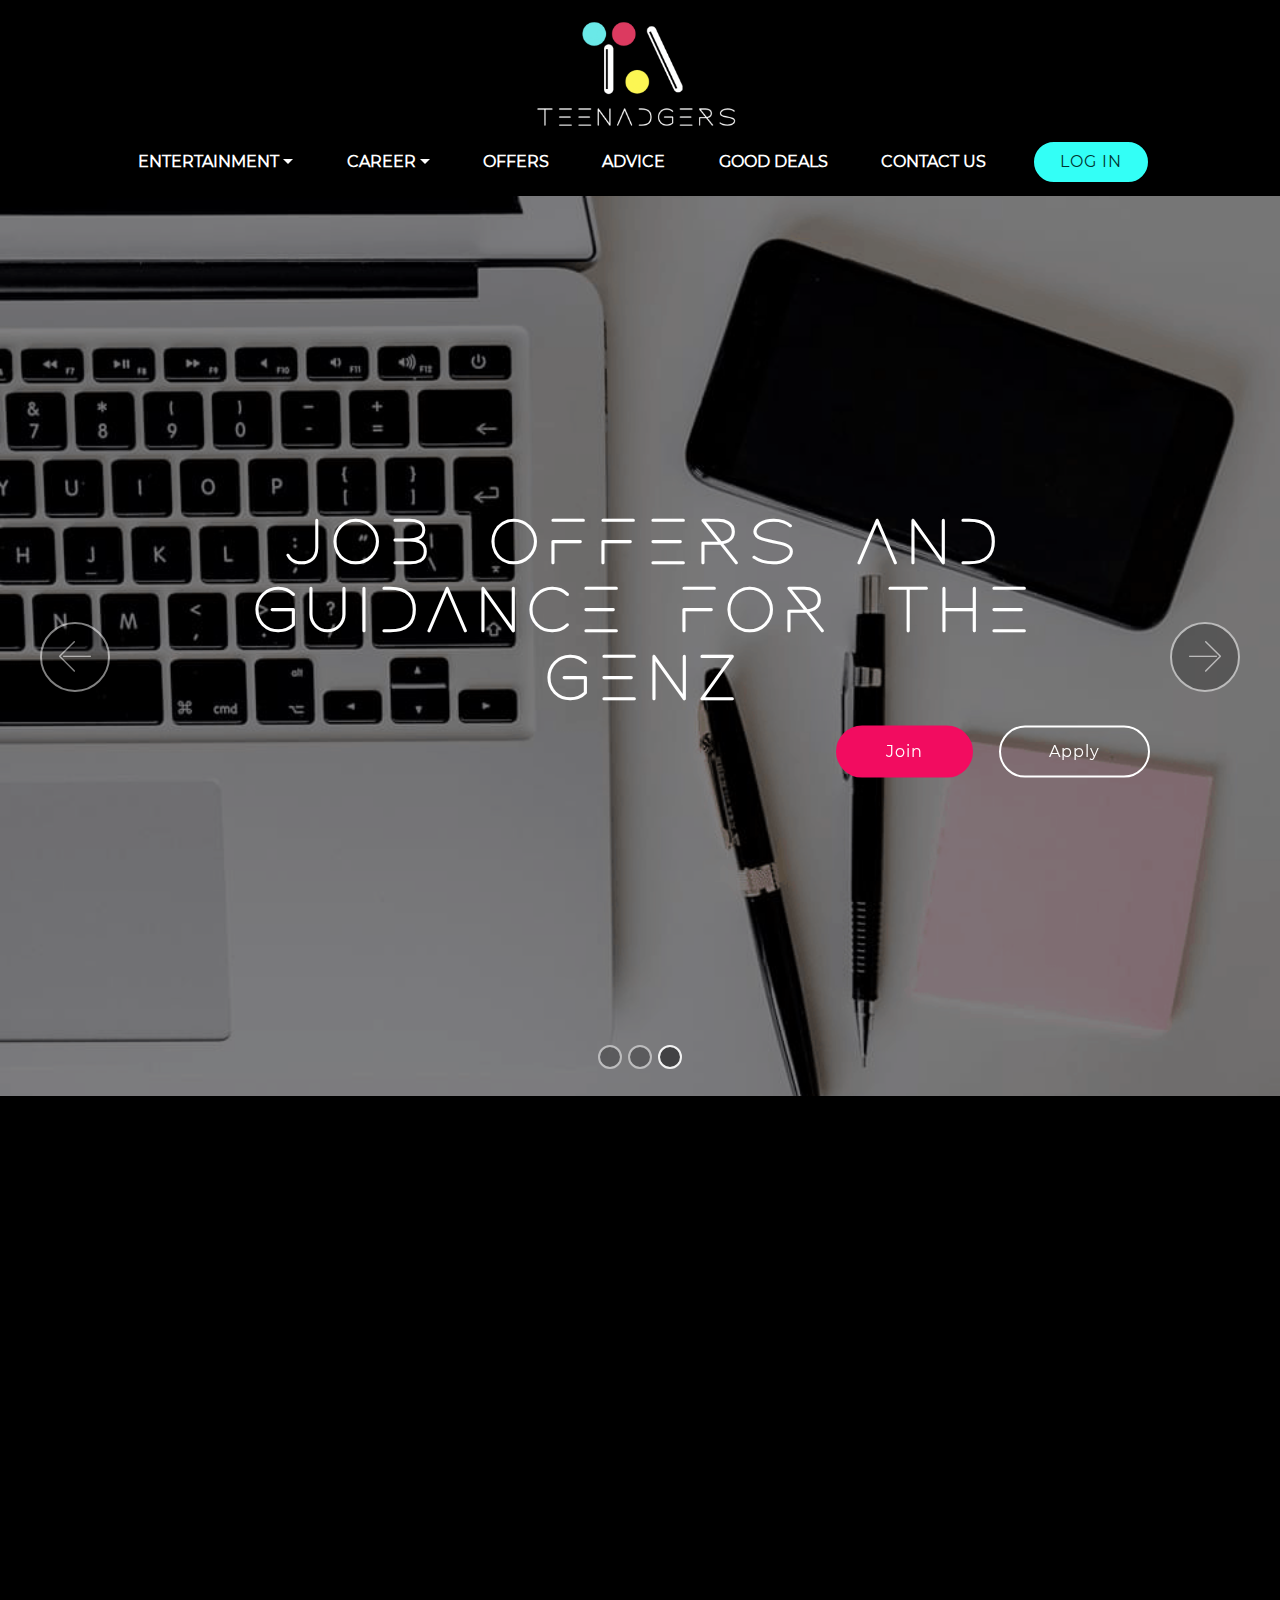
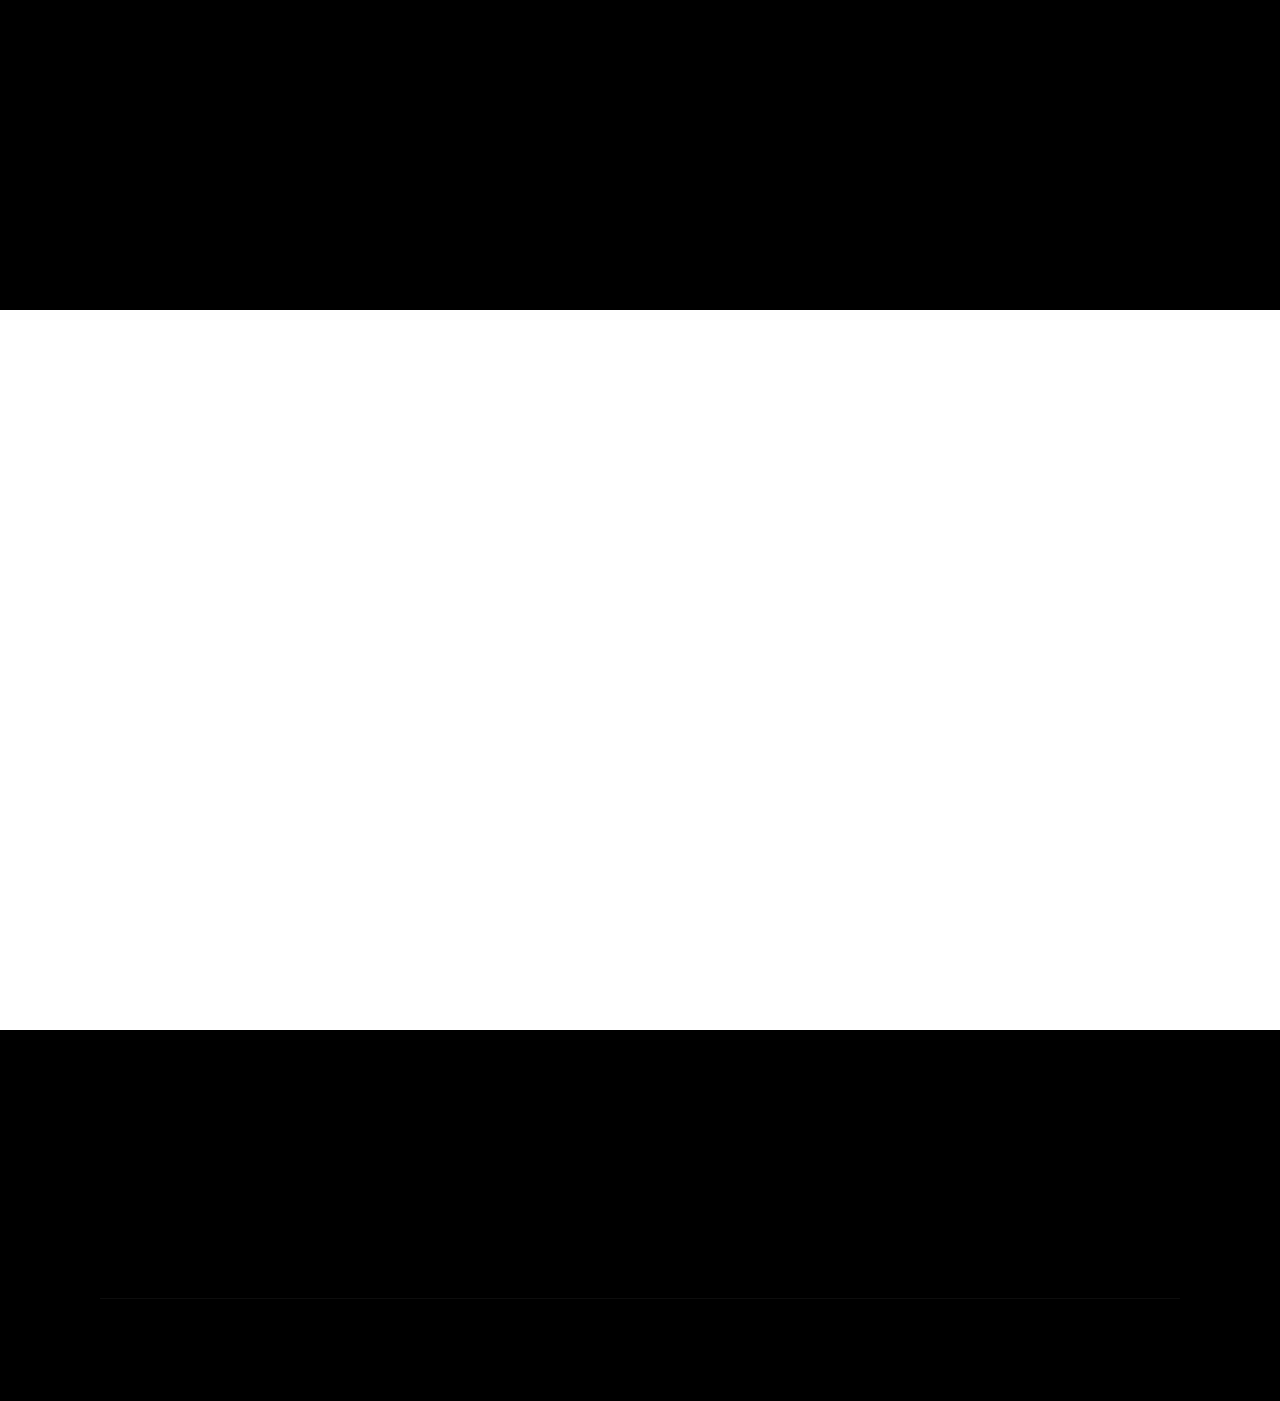
==== commit de6a27b0: "create github pages" ====
--- a/index.html
+++ b/index.html
@@ -52,16 +52,16 @@
         
         
         <div class="collapse navbar-collapse" id="navbarSupportedContent">
-            <ul class="navbar-nav nav-dropdown" data-app-modern-menu="true"><li class="nav-item dropdown"><a class="nav-link link dropdown-toggle text-danger display-4" aria-expanded="false" data-toggle="dropdown-submenu">ENTERTAINMENT</a><div class="dropdown-menu"><a class="dropdown-item text-danger display-4" href="page9.html" aria-expanded="false">Music&nbsp;</a><a class="dropdown-item text-danger display-4" href="page1.html" aria-expanded="false">Artist of the week</a><a class="dropdown-item text-danger display-4" href="page10.html" aria-expanded="false">Series Reviews</a><a class="dropdown-item text-danger display-4" href="page11.html" aria-expanded="false">Movie reviews</a><a class="dropdown-item text-danger display-4" href="page12.html" aria-expanded="false">Nostalgia</a><a class="dropdown-item text-danger display-4" href="page8.html" aria-expanded="false">Lecture</a><a class="dropdown-item text-danger display-4" href="page14.html" aria-expanded="false">Quizz</a></div></li>
-                <li class="nav-item dropdown open">
-                    <a class="nav-link link dropdown-toggle text-danger display-4" href="https://sharon-webdesign.github.io/teenadgers/pagequizorientation" aria-expanded="true" data-toggle="dropdown-submenu">CAREER</a><div class="dropdown-menu"><a class="text-danger dropdown-item display-4" href="https://sharon-webdesign.github.io/teenadgers/pagequizorientation" aria-expanded="false">New Item</a></div><div class="dropdown-menu"><a class="dropdown-item text-danger display-4" href="page13.html" aria-expanded="false">Education Form</a><a class="dropdown-item text-danger display-4" href="page13.html" aria-expanded="false">Training Form</a><a class="dropdown-item text-danger display-4" href="https://sharon-webdesign.github.io/teenadgers/pagequizorientation" aria-expanded="false">Other</a></div></li>
-                <li class="nav-item"><a class="nav-link link text-danger display-4" href="page3.html" aria-expanded="false">OFFERS</a>
+            <ul class="navbar-nav nav-dropdown" data-app-modern-menu="true"><li class="nav-item dropdown"><a class="nav-link link dropdown-toggle text-white display-4" aria-expanded="true" data-toggle="dropdown-submenu">ENTERTAINMENT</a><div class="dropdown-menu"><a class="dropdown-item text-white display-4" href="page9.html" aria-expanded="false">Music&nbsp;</a><a class="dropdown-item text-white display-4" href="page1.html" aria-expanded="false">Artist of the week</a><a class="dropdown-item text-white display-4" href="page10.html" aria-expanded="false">Series Reviews</a><a class="dropdown-item text-white display-4" href="page11.html" aria-expanded="false">Movie reviews</a><a class="dropdown-item text-white display-4" href="page12.html" aria-expanded="false">Nostalgia</a><a class="dropdown-item text-white display-4" href="page8.html" aria-expanded="false">Lecture</a><a class="dropdown-item text-white display-4" href="page14.html" aria-expanded="false">Quizz</a></div></li>
+                <li class="nav-item dropdown">
+                    <a class="nav-link link dropdown-toggle text-white display-4" href="https://sharon-webdesign.github.io/teenadgers/pagequizorientation" aria-expanded="false" data-toggle="dropdown-submenu">CAREER</a><div class="dropdown-menu"></div><div class="dropdown-menu"><a class="dropdown-item text-white display-4" href="page13.html" aria-expanded="false">Education Form</a><a class="dropdown-item text-white display-4" href="page13.html" aria-expanded="false">Training Form</a><a class="dropdown-item text-white display-4" href="https://sharon-webdesign.github.io/teenadgers/pagequizorientation" aria-expanded="false">Other</a></div></li>
+                <li class="nav-item"><a class="nav-link link text-white display-4" href="page3.html" aria-expanded="false">OFFERS</a>
                     
                 </li>
 
-                <li class="nav-item"><a class="nav-link link text-danger display-4" href="page4.html" aria-expanded="false">ADVICE</a></li>
-                <li class="nav-item"><a class="nav-link link text-danger display-4" href="page2.html" aria-expanded="false">
-                        GOOD DEALS</a></li><li class="nav-item"><a class="nav-link link text-danger display-4" href="page6.html" aria-expanded="false">
+                <li class="nav-item"><a class="nav-link link text-white display-4" href="page4.html" aria-expanded="false">ADVICE</a></li>
+                <li class="nav-item"><a class="nav-link link text-white display-4" href="page2.html" aria-expanded="false">
+                        GOOD DEALS</a></li><li class="nav-item"><a class="nav-link link text-white display-4" href="page6.html" aria-expanded="false">
                         CONTACT US<br></a></li></ul>
             
             <div class="navbar-buttons px-2 mbr-section-btn"><a class="btn btn-sm btn-primary display-4" href="page7.html">LOG IN</a></div>
@@ -73,7 +73,7 @@
 
     
 
-    <div class="full-screen"><div class="mbr-slider slide carousel" data-pause="true" data-keyboard="false" data-ride="false" data-interval="false"><ol class="carousel-indicators"><li data-app-prevent-settings="" data-target="#slider1-9" data-slide-to="0"></li><li data-app-prevent-settings="" data-target="#slider1-9" data-slide-to="1"></li><li data-app-prevent-settings="" data-target="#slider1-9" class=" active" data-slide-to="2"></li></ol><div class="carousel-inner" role="listbox"><div class="carousel-item slider-fullscreen-image" data-bg-video-slide="false" style="background-image: url(assets/images/aditya-chinchure-zhqczjr9fho-unsplash-2000x1500.jpg);"><div class="container container-slide"><div class="image_wrapper"><div class="mbr-overlay"></div><img src="assets/images/aditya-chinchure-zhqczjr9fho-unsplash-2000x1500.jpg" alt="" title=""><div class="carousel-caption justify-content-center"><div class="col-10 align-right"><h2 class="mbr-fonts-style display-1"><strong>The trendiest current events</strong></h2><div class="mbr-section-btn" buttons="0"><a class="btn btn-info display-4" href="page9.html">Discover</a> </div></div></div></div></div></div><div class="carousel-item slider-fullscreen-image" data-bg-video-slide="false" style="background-image: url(assets/images/joshua-coleman-jfhrmaup0z8-unsplash-2000x1333.jpg);"><div class="container container-slide"><div class="image_wrapper"><div class="mbr-overlay"></div><img src="assets/images/joshua-coleman-jfhrmaup0z8-unsplash-2000x1333.jpg" alt="" title=""><div class="carousel-caption justify-content-center"><div class="col-10 align-right"><h2 class="mbr-fonts-style display-1"><strong>Updates on the LATEST cultural news</strong></h2><div class="mbr-section-btn" buttons="0"><a class="btn btn-success display-4" href="page1.html">Catch up</a> </div></div></div></div></div></div><div class="carousel-item slider-fullscreen-image active" data-bg-video-slide="false" style="background-image: url(assets/images/pageacceuil3-960x768.png);"><div class="container container-slide"><div class="image_wrapper"><div class="mbr-overlay"></div><img src="assets/images/pageacceuil3-960x768.png" alt="" title=""><div class="carousel-caption justify-content-center"><div class="col-10 align-right"><h2 class="mbr-fonts-style display-1"><strong>vacancies for teenadgers ONLY &nbsp;</strong></h2><div class="mbr-section-btn" buttons="0"><a class="btn btn-success display-4" href="page7.html">Join</a> <a class="btn  btn-white-outline display-4" href="page3.html">Apply</a></div></div></div></div></div></div></div><a data-app-prevent-settings="" class="carousel-control carousel-control-prev" role="button" data-slide="prev" href="#slider1-9"><span aria-hidden="true" class="mbri-left mbr-iconfont"></span><span class="sr-only">Previous</span></a><a data-app-prevent-settings="" class="carousel-control carousel-control-next" role="button" data-slide="next" href="#slider1-9"><span aria-hidden="true" class="mbri-right mbr-iconfont"></span><span class="sr-only">Next</span></a></div></div>
+    <div class="full-screen"><div class="mbr-slider slide carousel" data-pause="true" data-keyboard="false" data-ride="false" data-interval="false"><ol class="carousel-indicators"><li data-app-prevent-settings="" data-target="#slider1-9" data-slide-to="0"></li><li data-app-prevent-settings="" data-target="#slider1-9" data-slide-to="1"></li><li data-app-prevent-settings="" data-target="#slider1-9" class=" active" data-slide-to="2"></li></ol><div class="carousel-inner" role="listbox"><div class="carousel-item slider-fullscreen-image" data-bg-video-slide="false" style="background-image: url(assets/images/aditya-chinchure-zhqczjr9fho-unsplash-2000x1500.jpg);"><div class="container container-slide"><div class="image_wrapper"><div class="mbr-overlay"></div><img src="assets/images/aditya-chinchure-zhqczjr9fho-unsplash-2000x1500.jpg" alt="" title=""><div class="carousel-caption justify-content-center"><div class="col-10 align-right"><h2 class="mbr-fonts-style display-1"><strong>The trendiest current events</strong></h2><div class="mbr-section-btn" buttons="0"><a class="btn btn-info display-4" href="page9.html">Discover</a> </div></div></div></div></div></div><div class="carousel-item slider-fullscreen-image" data-bg-video-slide="false" style="background-image: url(assets/images/joshua-coleman-jfhrmaup0z8-unsplash-2000x1333.jpg);"><div class="container container-slide"><div class="image_wrapper"><div class="mbr-overlay"></div><img src="assets/images/joshua-coleman-jfhrmaup0z8-unsplash-2000x1333.jpg" alt="" title=""><div class="carousel-caption justify-content-center"><div class="col-10 align-right"><h2 class="mbr-fonts-style display-1"><strong>Updates on the LATEST cultural news</strong></h2><div class="mbr-section-btn" buttons="0"><a class="btn btn-success display-4" href="page1.html">Catch up</a> </div></div></div></div></div></div><div class="carousel-item slider-fullscreen-image active" data-bg-video-slide="false" style="background-image: url(assets/images/pageacceuil3-960x768.png);"><div class="container container-slide"><div class="image_wrapper"><div class="mbr-overlay"></div><img src="assets/images/pageacceuil3-960x768.png" alt="" title=""><div class="carousel-caption justify-content-center"><div class="col-10 align-right"><h2 class="mbr-fonts-style display-1"><strong>job offers and guidance for the genz</strong><br></h2><div class="mbr-section-btn" buttons="0"><a class="btn btn-success display-4" href="page7.html">Join</a> <a class="btn  btn-white-outline display-4" href="page3.html">Apply</a></div></div></div></div></div></div></div><a data-app-prevent-settings="" class="carousel-control carousel-control-prev" role="button" data-slide="prev" href="#slider1-9"><span aria-hidden="true" class="mbri-left mbr-iconfont"></span><span class="sr-only">Previous</span></a><a data-app-prevent-settings="" class="carousel-control carousel-control-next" role="button" data-slide="next" href="#slider1-9"><span aria-hidden="true" class="mbri-right mbr-iconfont"></span><span class="sr-only">Next</span></a></div></div>
 
 </section>
 
--- a/assets/mobirise/css/mbr-additional.css
+++ b/assets/mobirise/css/mbr-additional.css
@@ -863,13 +863,13 @@
 }
 .cid-rN7fA42QzZ .dropdown-item {
   font-weight: 400!important;
-  color: white!important;
+  color: black!important;
 }
 .cid-rN7fA42QzZ .dropdown-item:hover {
-  color: white!important;
+  color: black!important;
 }
 .cid-rN7fA42QzZ .dropdown-menu {
-  background-color: black!important;
+  background-color: white!important;
 }
 .cid-rN7fA42QzZ .navbar .dropdown.open > .dropdown-menu {
   border-radius: 10px;
@@ -962,7 +962,7 @@
   padding: 0.667em 1.667em;
 }
 .cid-rN7fA42QzZ .navbar.navbar-expand-lg .dropdown .dropdown-menu {
-  background: #000000;
+  background: white!important;
 }
 .cid-rN7fA42QzZ .navbar.navbar-expand-lg .dropdown .dropdown-menu .dropdown-submenu {
   margin: 0;
@@ -5436,9 +5436,10 @@
   top: 0;
 }
 .cid-rN7fA42QzZ .navbar.collapsed .dropdown-menu {
-  background: transparent !important;
+  background: white!important;
 }
 .cid-rN7fA42QzZ .navbar.collapsed .dropdown-menu .dropdown-submenu {
+  background: white!important;
   left: 0 !important;
 }
 .cid-rN7fA42QzZ .navbar.collapsed .dropdown-menu .dropdown-item:after {
@@ -5651,9 +5652,10 @@
   padding: 0.667em 1.667em;
 }
 .cid-rN7fA42QzZ .navbar.navbar-expand-lg .dropdown .dropdown-menu {
-  background: #000000;
+  background: "white";
 }
 .cid-rN7fA42QzZ .navbar.navbar-expand-lg .dropdown .dropdown-menu .dropdown-submenu {
+  background: white!important;
   margin: 0;
   left: 100%;
 }
--- a/assets/mobirise/css/mbr-additional.css
+++ b/assets/mobirise/css/mbr-additional.css
@@ -863,13 +863,13 @@
 }
 .cid-rN7fA42QzZ .dropdown-item {
   font-weight: 400!important;
-  color: white!important;
+  color: black!important;
 }
 .cid-rN7fA42QzZ .dropdown-item:hover {
-  color: white!important;
+  color: black!important;
 }
 .cid-rN7fA42QzZ .dropdown-menu {
-  background-color: black!important;
+  background-color: white!important;
 }
 .cid-rN7fA42QzZ .navbar .dropdown.open > .dropdown-menu {
   border-radius: 10px;
@@ -962,7 +962,7 @@
   padding: 0.667em 1.667em;
 }
 .cid-rN7fA42QzZ .navbar.navbar-expand-lg .dropdown .dropdown-menu {
-  background: #000000;
+  background: white!important;
 }
 .cid-rN7fA42QzZ .navbar.navbar-expand-lg .dropdown .dropdown-menu .dropdown-submenu {
   margin: 0;
@@ -5436,9 +5436,10 @@
   top: 0;
 }
 .cid-rN7fA42QzZ .navbar.collapsed .dropdown-menu {
-  background: transparent !important;
+  background: white!important;
 }
 .cid-rN7fA42QzZ .navbar.collapsed .dropdown-menu .dropdown-submenu {
+  background: white!important;
   left: 0 !important;
 }
 .cid-rN7fA42QzZ .navbar.collapsed .dropdown-menu .dropdown-item:after {
@@ -5651,9 +5652,10 @@
   padding: 0.667em 1.667em;
 }
 .cid-rN7fA42QzZ .navbar.navbar-expand-lg .dropdown .dropdown-menu {
-  background: #000000;
+  background: "white";
 }
 .cid-rN7fA42QzZ .navbar.navbar-expand-lg .dropdown .dropdown-menu .dropdown-submenu {
+  background: white!important;
   margin: 0;
   left: 100%;
 }
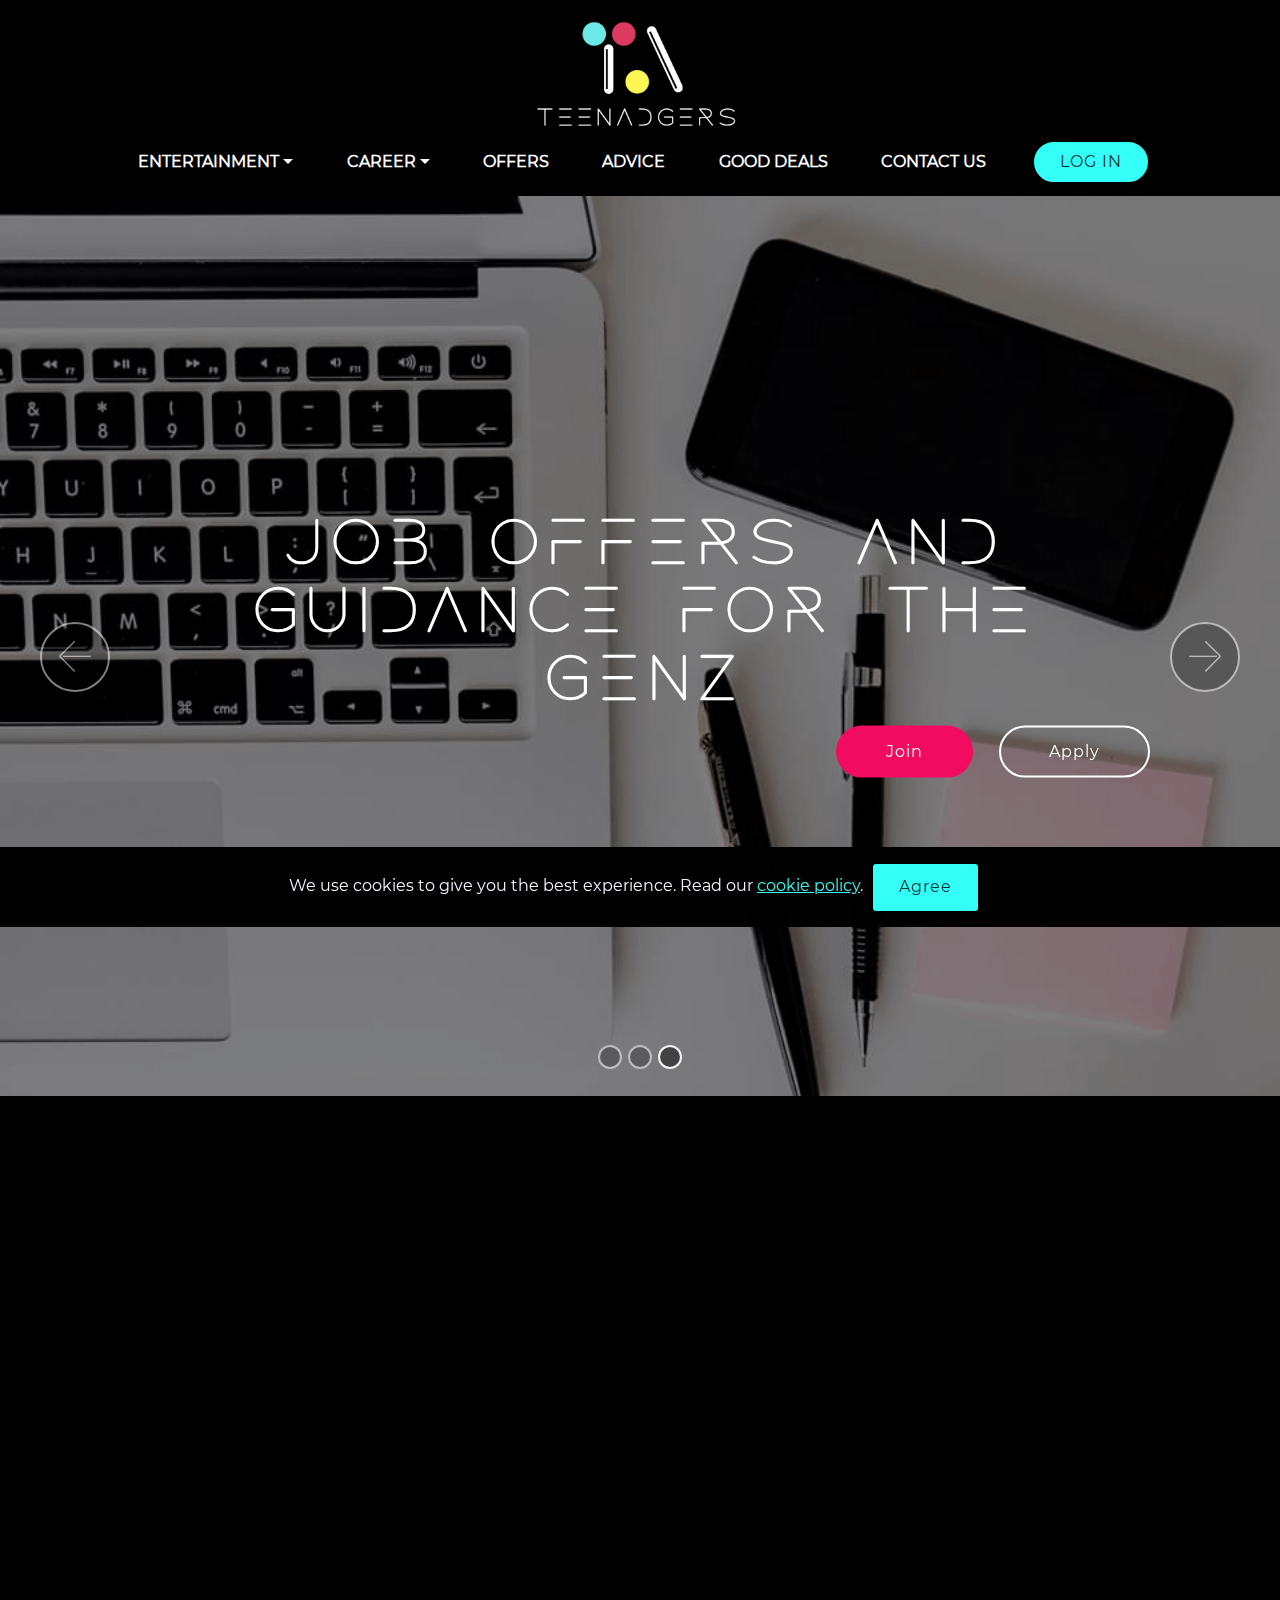
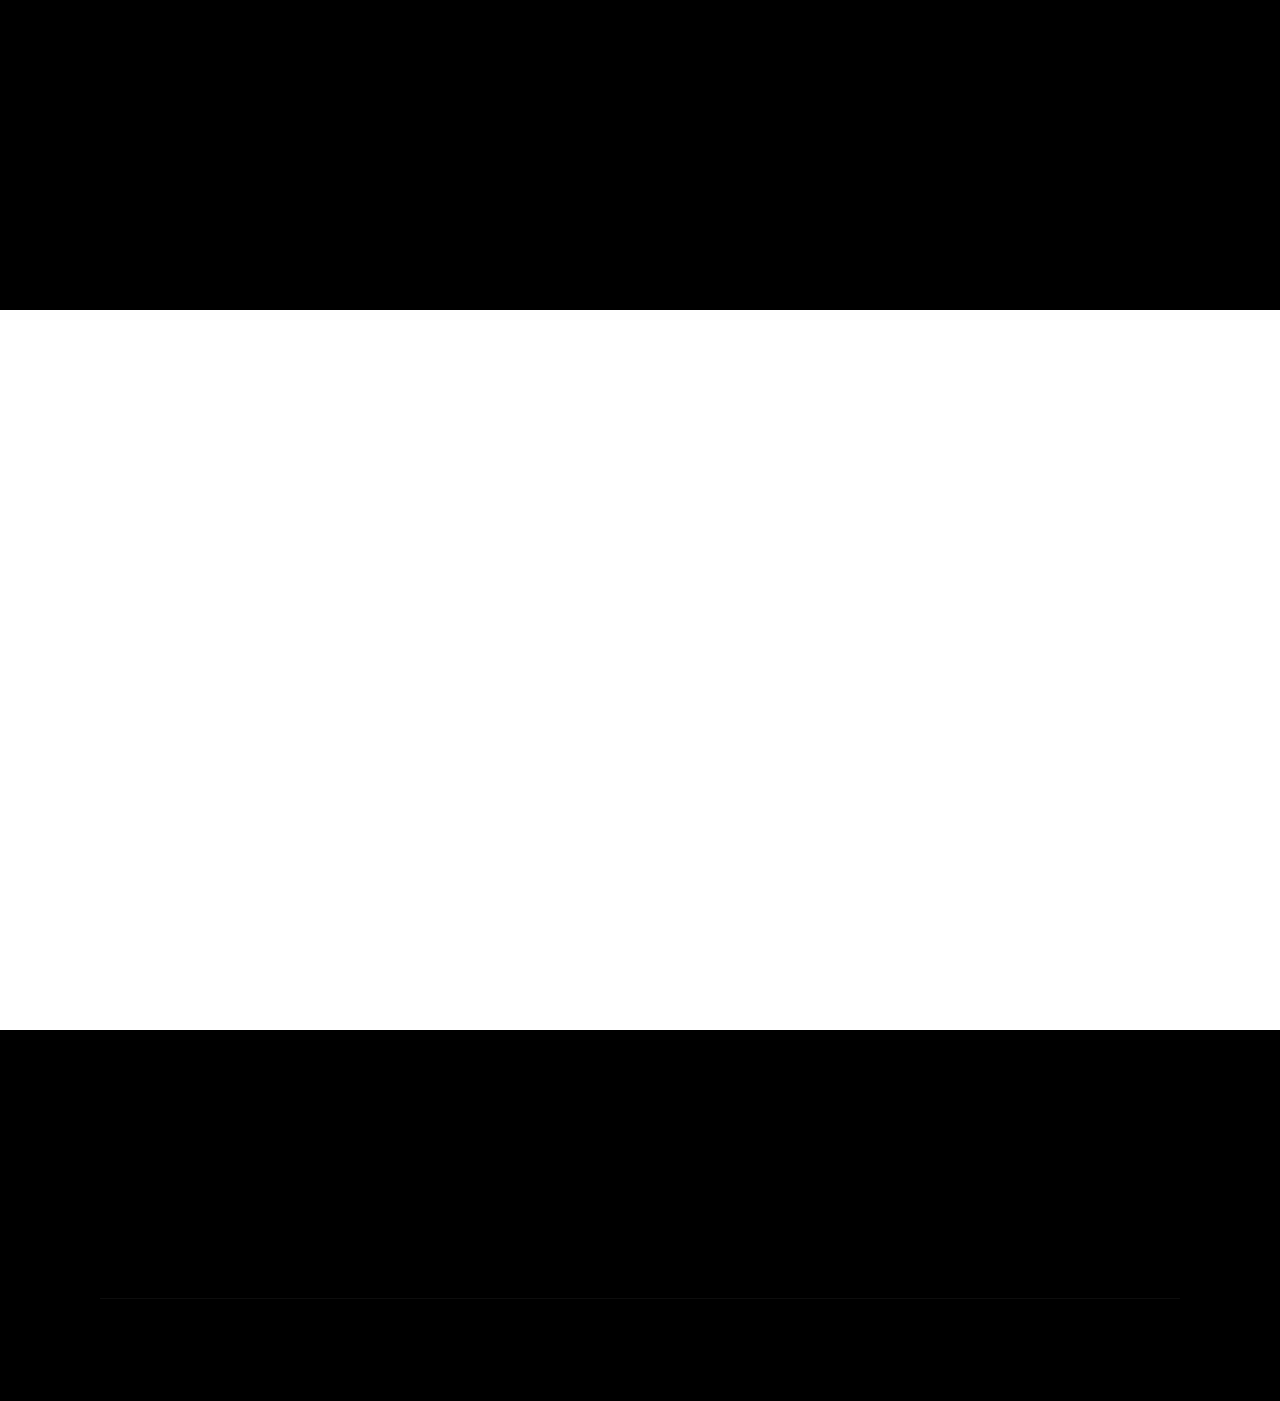
==== commit b40599ae: "create github pages" ====
--- a/index.html
+++ b/index.html
@@ -15,10 +15,10 @@
   <link rel="stylesheet" href="assets/bootstrap/css/bootstrap.min.css">
   <link rel="stylesheet" href="assets/bootstrap/css/bootstrap-grid.min.css">
   <link rel="stylesheet" href="assets/bootstrap/css/bootstrap-reboot.min.css">
+  <link rel="stylesheet" href="assets/socicon/css/styles.css">
   <link rel="stylesheet" href="assets/dropdown/css/style.css">
   <link rel="stylesheet" href="assets/animatecss/animate.min.css">
   <link rel="stylesheet" href="assets/tether/tether.min.css">
-  <link rel="stylesheet" href="assets/socicon/css/styles.css">
   <link rel="stylesheet" href="assets/theme/css/style.css">
   <link rel="stylesheet" href="assets/formoid-css/recaptcha.css">
   <link href="assets/fonts/style.css" rel="stylesheet">
@@ -52,16 +52,16 @@
         
         
         <div class="collapse navbar-collapse" id="navbarSupportedContent">
-            <ul class="navbar-nav nav-dropdown" data-app-modern-menu="true"><li class="nav-item dropdown"><a class="nav-link link dropdown-toggle text-white display-4" aria-expanded="true" data-toggle="dropdown-submenu">ENTERTAINMENT</a><div class="dropdown-menu"><a class="dropdown-item text-white display-4" href="page9.html" aria-expanded="false">Music&nbsp;</a><a class="dropdown-item text-white display-4" href="page1.html" aria-expanded="false">Artist of the week</a><a class="dropdown-item text-white display-4" href="page10.html" aria-expanded="false">Series Reviews</a><a class="dropdown-item text-white display-4" href="page11.html" aria-expanded="false">Movie reviews</a><a class="dropdown-item text-white display-4" href="page12.html" aria-expanded="false">Nostalgia</a><a class="dropdown-item text-white display-4" href="page8.html" aria-expanded="false">Lecture</a><a class="dropdown-item text-white display-4" href="page14.html" aria-expanded="false">Quizz</a></div></li>
+            <ul class="navbar-nav nav-dropdown" data-app-modern-menu="true"><li class="nav-item dropdown"><a class="nav-link link dropdown-toggle text-danger display-4" aria-expanded="true" data-toggle="dropdown-submenu">ENTERTAINMENT</a><div class="dropdown-menu"><a class="dropdown-item text-danger display-4" href="page9.html" aria-expanded="false">Music&nbsp;</a><a class="dropdown-item text-danger display-4" href="page1.html" aria-expanded="false">Artist of the week</a><a class="dropdown-item text-danger display-4" href="page10.html" aria-expanded="false">Series Reviews</a><a class="dropdown-item text-danger display-4" href="page11.html" aria-expanded="false">Movie reviews</a><a class="dropdown-item text-danger display-4" href="page12.html" aria-expanded="false">Nostalgia</a><a class="dropdown-item text-danger display-4" href="page8.html" aria-expanded="false">Lecture</a><a class="dropdown-item text-danger display-4" href="page14.html" aria-expanded="false">Quizz</a></div></li>
                 <li class="nav-item dropdown">
-                    <a class="nav-link link dropdown-toggle text-white display-4" href="https://sharon-webdesign.github.io/teenadgers/pagequizorientation" aria-expanded="false" data-toggle="dropdown-submenu">CAREER</a><div class="dropdown-menu"></div><div class="dropdown-menu"><a class="dropdown-item text-white display-4" href="page13.html" aria-expanded="false">Education Form</a><a class="dropdown-item text-white display-4" href="page13.html" aria-expanded="false">Training Form</a><a class="dropdown-item text-white display-4" href="https://sharon-webdesign.github.io/teenadgers/pagequizorientation" aria-expanded="false">Other</a></div></li>
-                <li class="nav-item"><a class="nav-link link text-white display-4" href="page3.html" aria-expanded="false">OFFERS</a>
+                    <a class="nav-link link dropdown-toggle text-danger display-4" href="https://sharon-webdesign.github.io/teenadgers/pagequizorientation" aria-expanded="false" data-toggle="dropdown-submenu">CAREER</a><div class="dropdown-menu"></div><div class="dropdown-menu"><a class="dropdown-item text-danger display-4" href="page13.html" aria-expanded="false">Education Form</a><a class="dropdown-item text-danger display-4" href="page13.html" aria-expanded="false">Training Form</a><a class="dropdown-item text-danger display-4" href="https://sharon-webdesign.github.io/teenadgers/pagequizorientation" aria-expanded="false">Other</a></div></li>
+                <li class="nav-item"><a class="nav-link link text-danger display-4" href="page3.html" aria-expanded="false">OFFERS</a>
                     
                 </li>
 
-                <li class="nav-item"><a class="nav-link link text-white display-4" href="page4.html" aria-expanded="false">ADVICE</a></li>
-                <li class="nav-item"><a class="nav-link link text-white display-4" href="page2.html" aria-expanded="false">
-                        GOOD DEALS</a></li><li class="nav-item"><a class="nav-link link text-white display-4" href="page6.html" aria-expanded="false">
+                <li class="nav-item"><a class="nav-link link text-danger display-4" href="page4.html" aria-expanded="false">ADVICE</a></li>
+                <li class="nav-item"><a class="nav-link link text-danger display-4" href="page2.html" aria-expanded="false">
+                        GOOD DEALS</a></li><li class="nav-item"><a class="nav-link link text-danger display-4" href="page6.html" aria-expanded="false">
                         CONTACT US<br></a></li></ul>
             
             <div class="navbar-buttons px-2 mbr-section-btn"><a class="btn btn-sm btn-primary display-4" href="page7.html">LOG IN</a></div>
@@ -199,7 +199,7 @@
               <div class="col-md-3 col-sm-4">
                 <p class="mb-4 mbr-fonts-style foot-title display-7">
                     TEENADGERS</p>
-                      <p class="mbr-text mbr-fonts-style mbr-links-column display-7">Contact us <br>Log in <br>Terms and conditions</p> 
+                      <p class="mbr-text mbr-fonts-style mbr-links-column display-7">Contact us <br>Log in <br>Terms and conditions<br><a href="https://sharon-webdesign.github.io/teenadgers/">FR</a></p> 
             </div>
             
              <div class="col-md-3 col-sm-4">
@@ -264,16 +264,19 @@
   <script src="assets/dropdown/js/nav-dropdown.js"></script>
   <script src="assets/dropdown/js/navbar-dropdown.js"></script>
   <script src="assets/touchswipe/jquery.touch-swipe.min.js"></script>
-  <script src="assets/viewportchecker/jquery.viewportchecker.js"></script>
+  <script src="assets/web/assets/cookies-alert-plugin/cookies-alert-core.js"></script>
+  <script src="assets/web/assets/cookies-alert-plugin/cookies-alert-script.js"></script>
   <script src="assets/ytplayer/jquery.mb.ytplayer.min.js"></script>
   <script src="assets/vimeoplayer/jquery.mb.vimeo_player.js"></script>
+  <script src="assets/viewportchecker/jquery.viewportchecker.js"></script>
+  <script src="assets/bootstrapcarouselswipe/bootstrap-carousel-swipe.js"></script>
   <script src="assets/tether/tether.min.js"></script>
-  <script src="assets/bootstrapcarouselswipe/bootstrap-carousel-swipe.js"></script>
   <script src="assets/theme/js/script.js"></script>
   <script src="assets/slidervideo/script.js"></script>
   <script src="assets/formoid/formoid.min.js"></script>
   
   
-  <input name="animation" type="hidden">
+<input name="cookieData" type="hidden" data-cookie-customDialogSelector='null' data-cookie-colorText='#f2f6ff' data-cookie-colorBg='rgba(0, 0, 0, 0.99)' data-cookie-textButton='Agree' data-cookie-colorButton='#33fff6' data-cookie-colorLink='#33fff6' data-cookie-underlineLink='true' data-cookie-text="We use cookies to give you the best experience. Read our <a href='privacy.html'>cookie policy</a>.">
+    <input name="animation" type="hidden">
   </body>
 </html>--- a/assets/mobirise/css/mbr-additional.css
+++ b/assets/mobirise/css/mbr-additional.css
@@ -7853,12 +7853,14 @@
 }
 .cid-rNHc1nYWK8 .navbar.collapsed .nav-item .nav-link::before {
   display: none;
+  background: white !important;
 }
 .cid-rNHc1nYWK8 .navbar.collapsed.opened .dropdown-menu {
   top: 0;
+  background: white !important;
 }
 .cid-rNHc1nYWK8 .navbar.collapsed .dropdown-menu {
-  background: transparent !important;
+  background: white !important;
 }
 .cid-rNHc1nYWK8 .navbar.collapsed .dropdown-menu .dropdown-submenu {
   left: 0 !important;
@@ -7894,7 +7896,7 @@
     top: 0;
   }
   .cid-rNHc1nYWK8 .navbar .dropdown-menu {
-    background: transparent !important;
+    background: white !important;
   }
   .cid-rNHc1nYWK8 .navbar .dropdown-menu .dropdown-submenu {
     left: 0 !important;
@@ -7974,13 +7976,13 @@
 }
 .cid-rNHc1nYWK8 .dropdown-item {
   font-weight: 400!important;
-  color: white!important;
+  color: black!important;
 }
 .cid-rNHc1nYWK8 .dropdown-item:hover {
-  color: white!important;
+  color: black!important;
 }
 .cid-rNHc1nYWK8 .dropdown-menu {
-  background-color: black!important;
+  background-color: white!important;
 }
 .cid-rNHc1nYWK8 .navbar .dropdown.open > .dropdown-menu {
   border-radius: 10px;
@@ -8073,7 +8075,7 @@
   padding: 0.667em 1.667em;
 }
 .cid-rNHc1nYWK8 .navbar.navbar-expand-lg .dropdown .dropdown-menu {
-  background: #000000;
+  background: white;
 }
 .cid-rNHc1nYWK8 .navbar.navbar-expand-lg .dropdown .dropdown-menu .dropdown-submenu {
   margin: 0;
--- a/assets/mobirise/css/mbr-additional.css
+++ b/assets/mobirise/css/mbr-additional.css
@@ -7853,12 +7853,14 @@
 }
 .cid-rNHc1nYWK8 .navbar.collapsed .nav-item .nav-link::before {
   display: none;
+  background: white !important;
 }
 .cid-rNHc1nYWK8 .navbar.collapsed.opened .dropdown-menu {
   top: 0;
+  background: white !important;
 }
 .cid-rNHc1nYWK8 .navbar.collapsed .dropdown-menu {
-  background: transparent !important;
+  background: white !important;
 }
 .cid-rNHc1nYWK8 .navbar.collapsed .dropdown-menu .dropdown-submenu {
   left: 0 !important;
@@ -7894,7 +7896,7 @@
     top: 0;
   }
   .cid-rNHc1nYWK8 .navbar .dropdown-menu {
-    background: transparent !important;
+    background: white !important;
   }
   .cid-rNHc1nYWK8 .navbar .dropdown-menu .dropdown-submenu {
     left: 0 !important;
@@ -7974,13 +7976,13 @@
 }
 .cid-rNHc1nYWK8 .dropdown-item {
   font-weight: 400!important;
-  color: white!important;
+  color: black!important;
 }
 .cid-rNHc1nYWK8 .dropdown-item:hover {
-  color: white!important;
+  color: black!important;
 }
 .cid-rNHc1nYWK8 .dropdown-menu {
-  background-color: black!important;
+  background-color: white!important;
 }
 .cid-rNHc1nYWK8 .navbar .dropdown.open > .dropdown-menu {
   border-radius: 10px;
@@ -8073,7 +8075,7 @@
   padding: 0.667em 1.667em;
 }
 .cid-rNHc1nYWK8 .navbar.navbar-expand-lg .dropdown .dropdown-menu {
-  background: #000000;
+  background: white;
 }
 .cid-rNHc1nYWK8 .navbar.navbar-expand-lg .dropdown .dropdown-menu .dropdown-submenu {
   margin: 0;
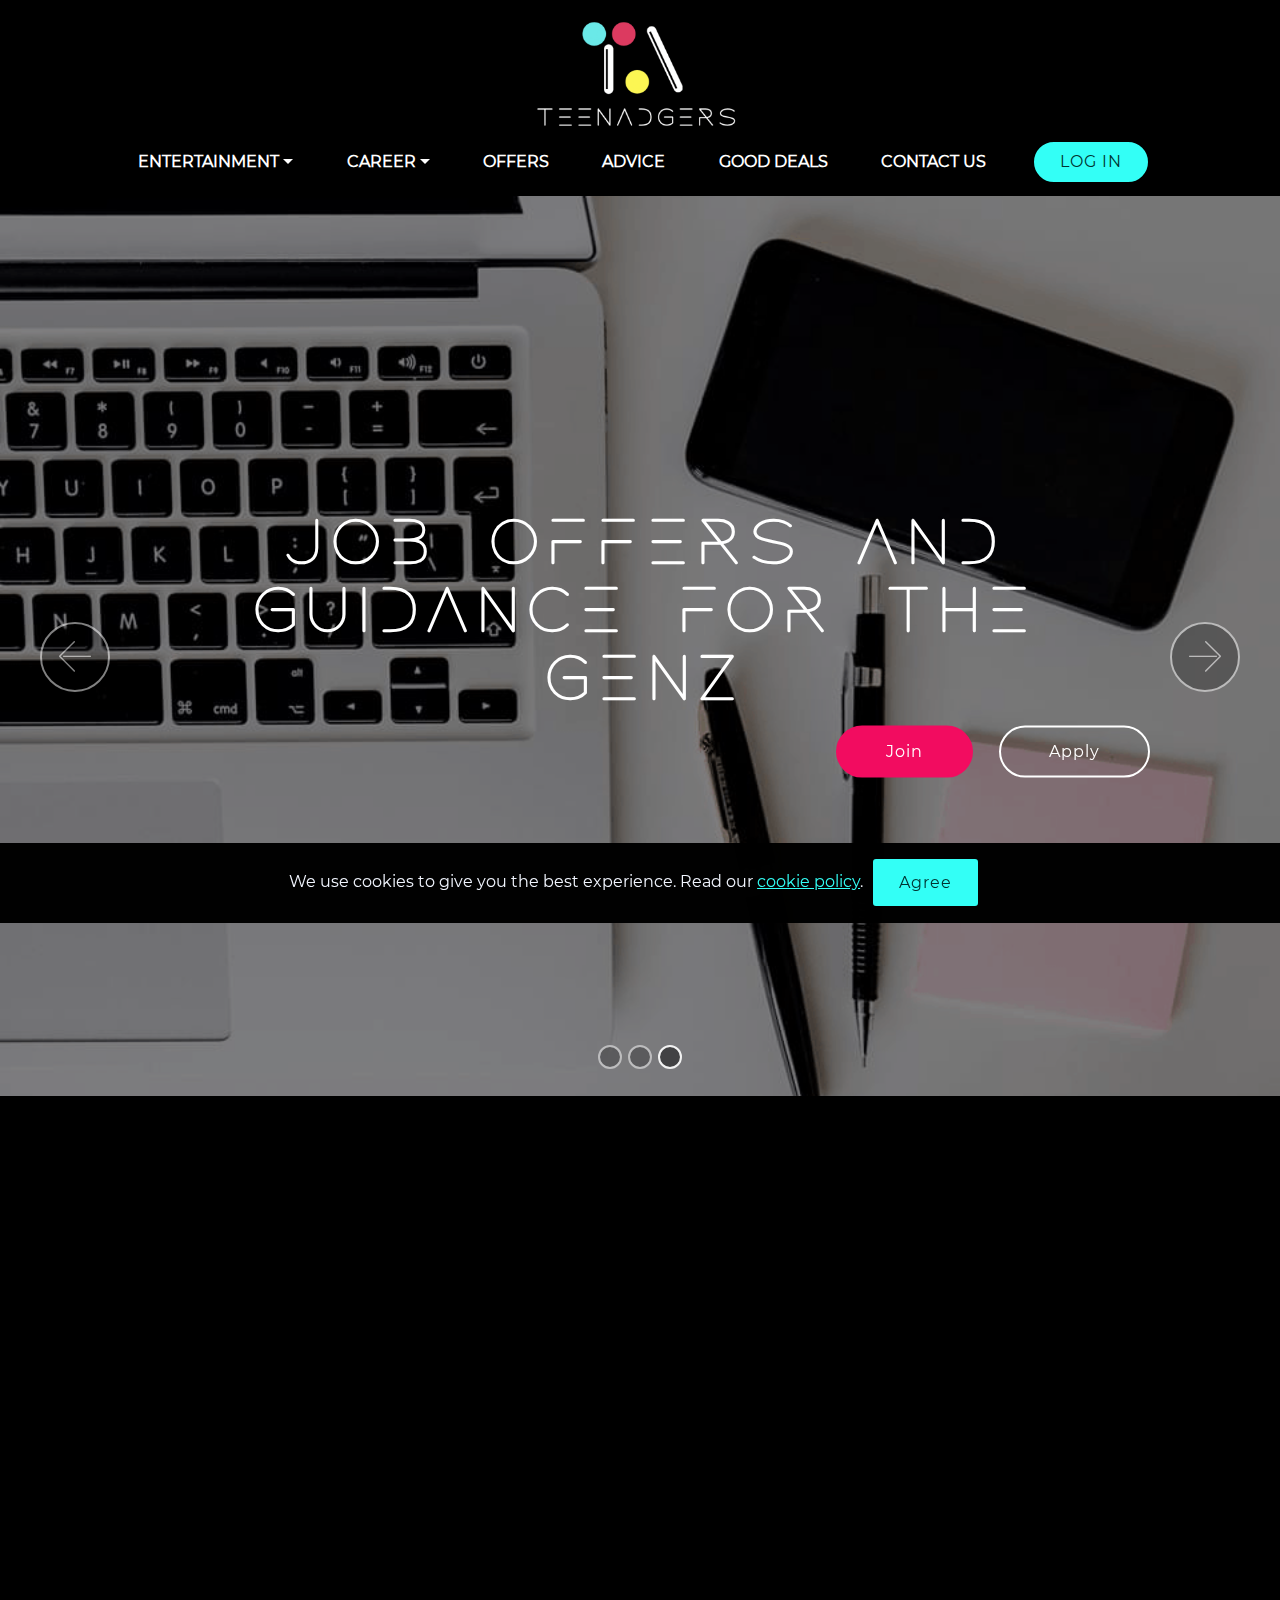
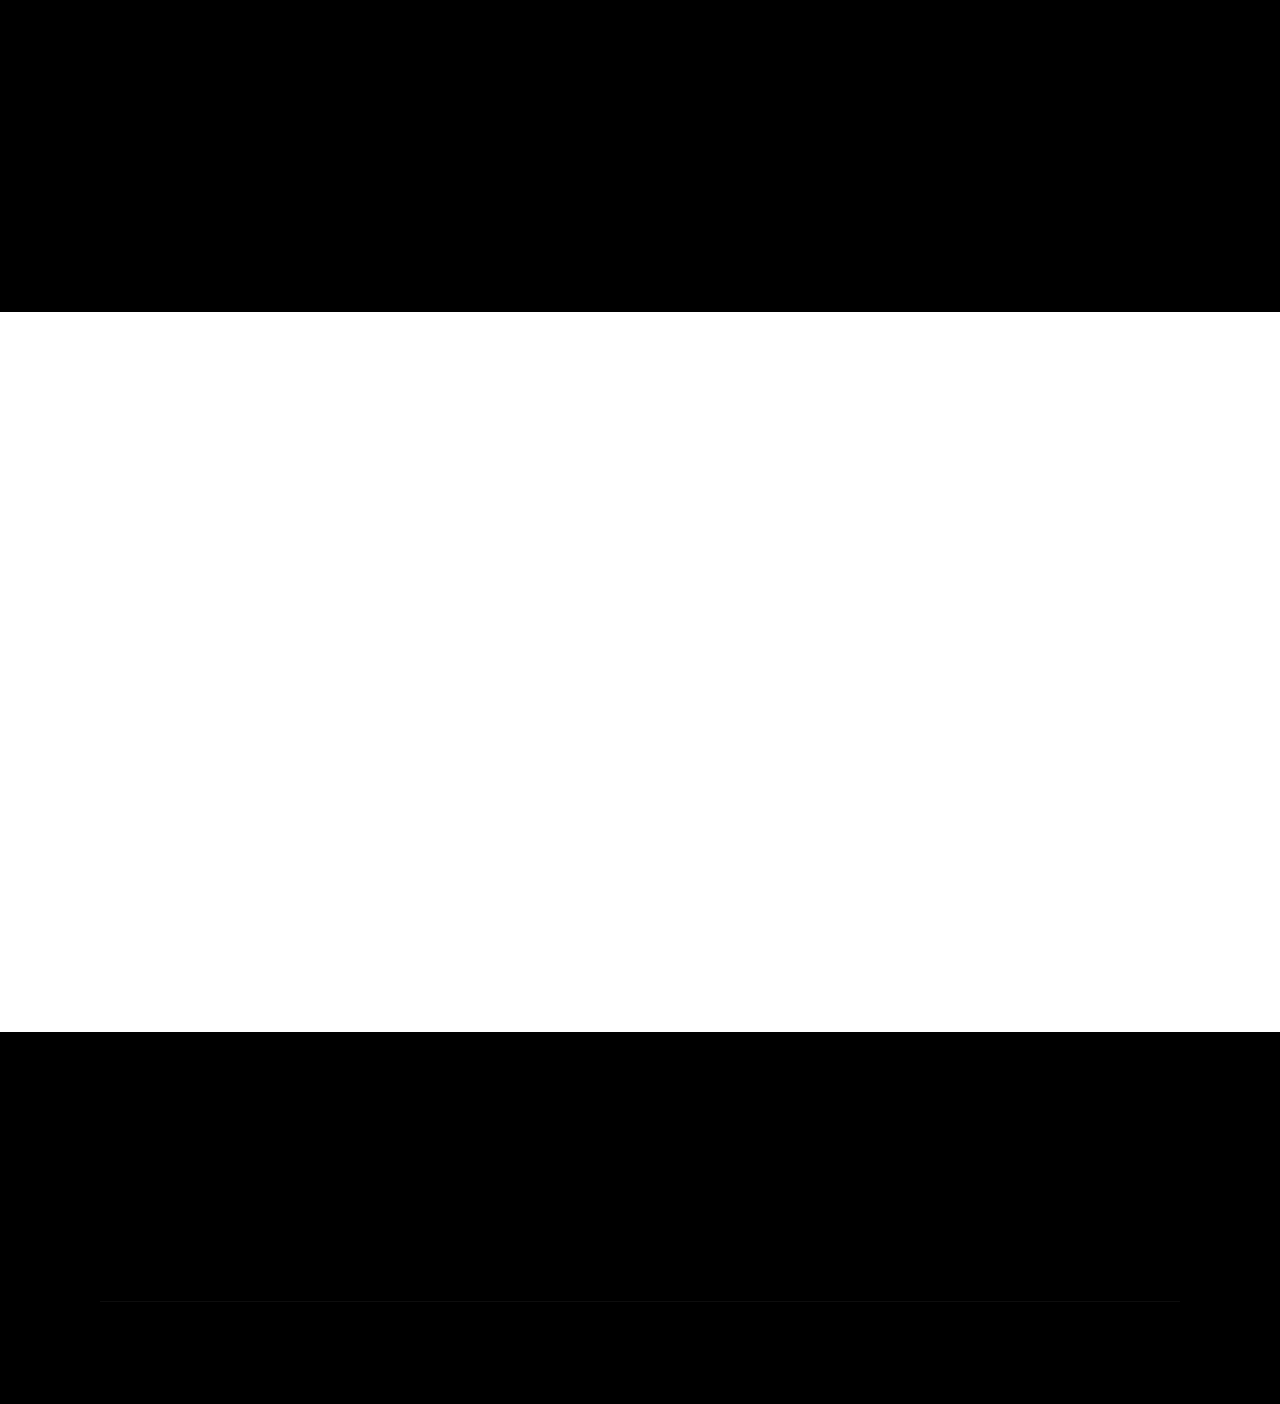
==== commit 185469cd: "create github pages" ====
--- a/index.html
+++ b/index.html
@@ -108,7 +108,7 @@
                         <img src="assets/images/ancienvsnouveaudessinanime-662x458.png" alt="" title="">
                     </div>
                     <div class="card-box">
-                        <p class="mbr-text mbr-fonts-style align-center display-4"></p><p><span style="font-size: 1rem; background-color: transparent;">OD : New versions of old cartoons &nbsp; &nbsp; &nbsp;</span><span style="font-size: 1rem; background-color: transparent;">&nbsp;&nbsp;&nbsp;&nbsp;</span><span style="font-size: 1rem; background-color: transparent;">&nbsp;&nbsp;&nbsp;&nbsp;</span><span style="font-size: 1rem; background-color: transparent;">&nbsp;</span><br></p><p></p>
+                        <p class="mbr-text mbr-fonts-style align-center display-4">OD : New versions of old cartoons<br><br></p>
                         <div class="mbr-section-btn card-btn align-center"><a href="page12.html" class="btn btn-primary display-4">Speak up</a></div>
                     </div>
                 </div>
--- a/assets/mobirise/css/mbr-additional.css
+++ b/assets/mobirise/css/mbr-additional.css
@@ -1366,6 +1366,9 @@
 }
 .cid-rN7k6EIqHF .mbr-section-subtitle,
 .cid-rN7k6EIqHF .title-btn {
+  color: #f2f6ff;
+}
+.cid-rN7k6EIqHF P {
   color: #f2f6ff;
 }
 .cid-rNKv6kj2mq {
--- a/assets/mobirise/css/mbr-additional.css
+++ b/assets/mobirise/css/mbr-additional.css
@@ -1366,6 +1366,9 @@
 }
 .cid-rN7k6EIqHF .mbr-section-subtitle,
 .cid-rN7k6EIqHF .title-btn {
+  color: #f2f6ff;
+}
+.cid-rN7k6EIqHF P {
   color: #f2f6ff;
 }
 .cid-rNKv6kj2mq {
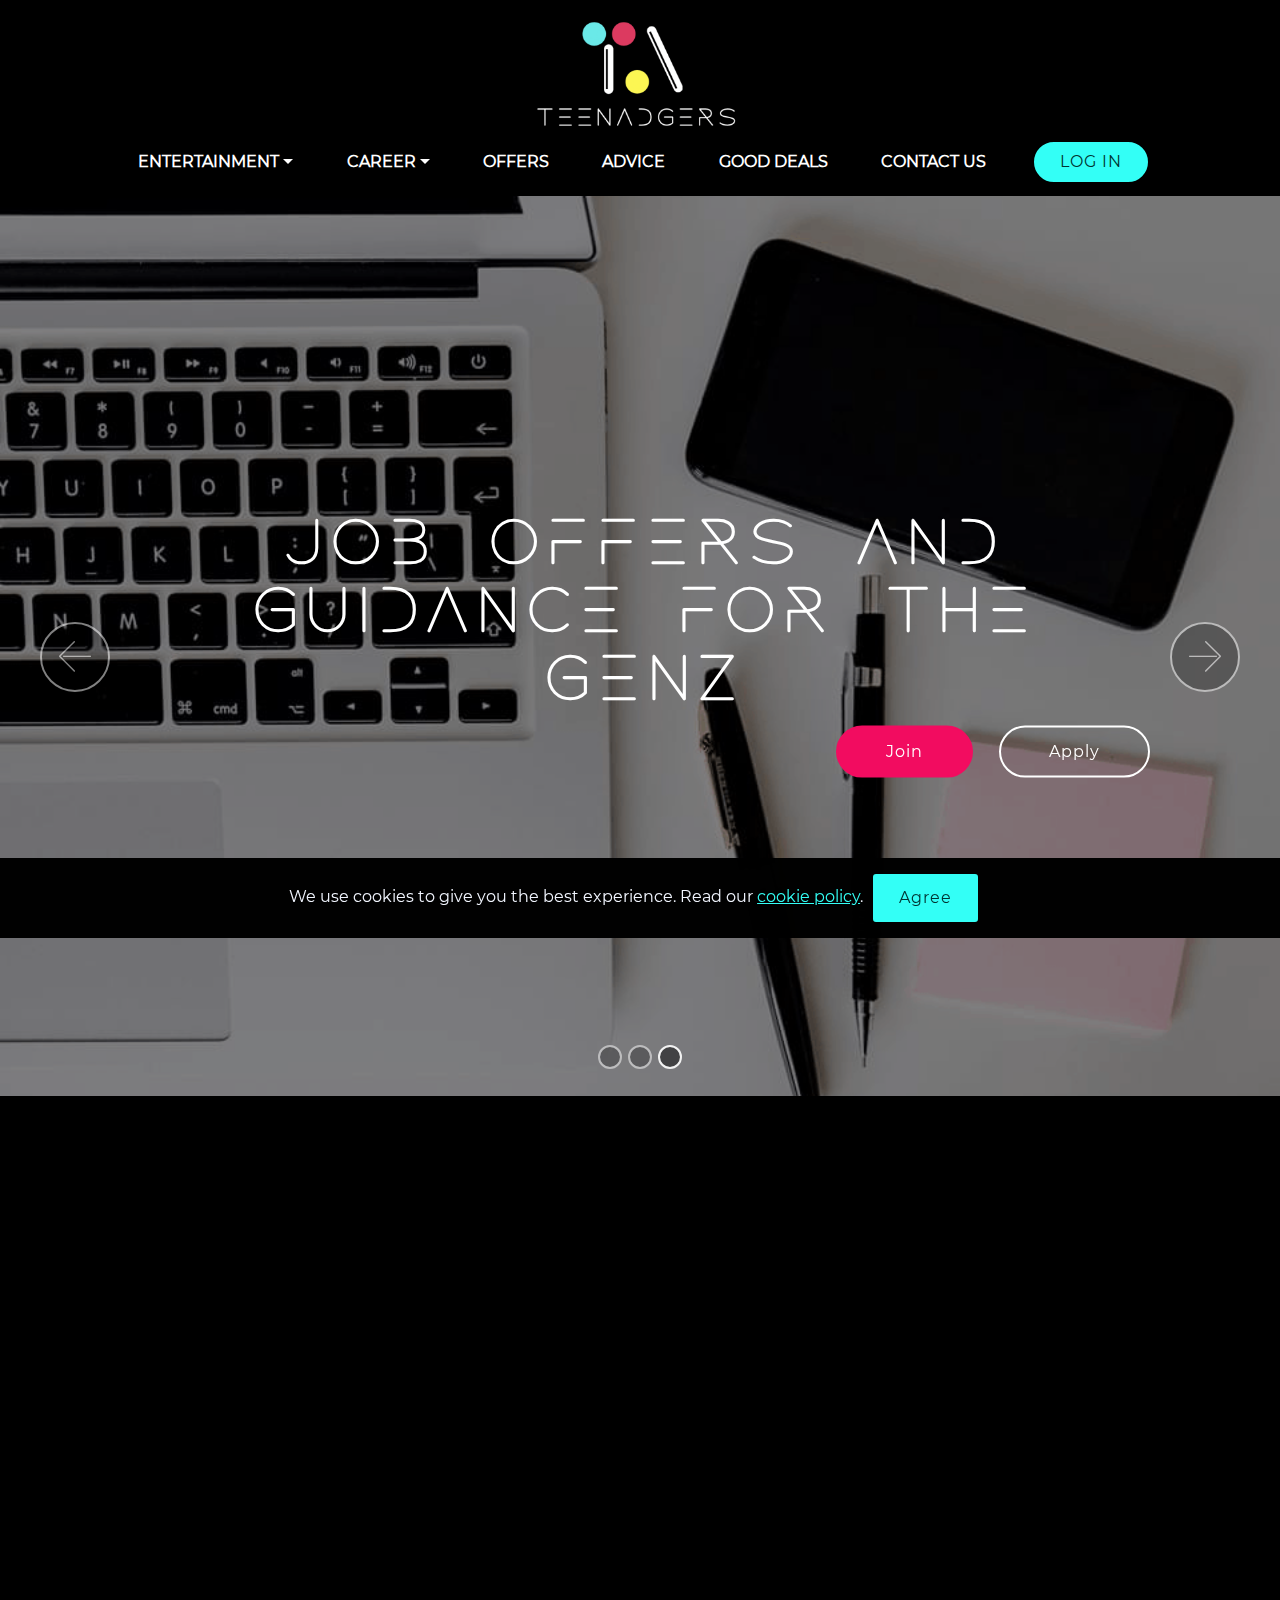
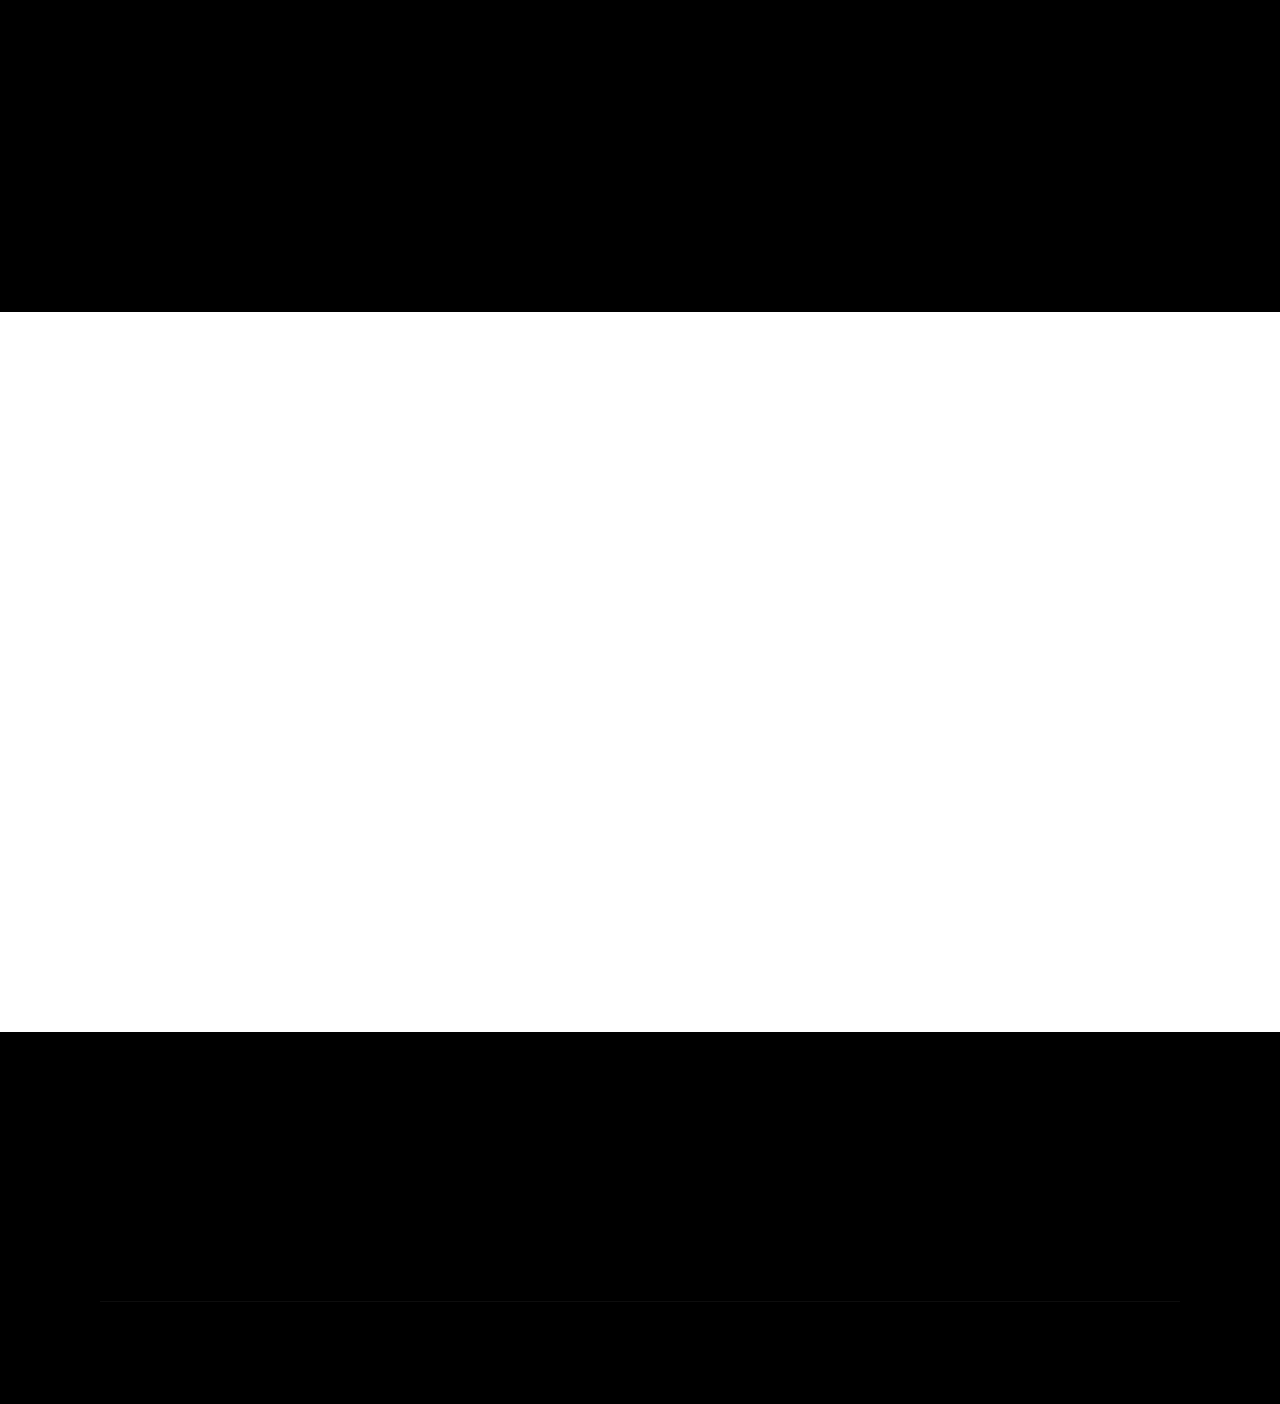
==== commit c04c0349: "create github pages" ====
--- a/index.html
+++ b/index.html
@@ -73,7 +73,7 @@
 
     
 
-    <div class="full-screen"><div class="mbr-slider slide carousel" data-pause="true" data-keyboard="false" data-ride="false" data-interval="false"><ol class="carousel-indicators"><li data-app-prevent-settings="" data-target="#slider1-9" data-slide-to="0"></li><li data-app-prevent-settings="" data-target="#slider1-9" data-slide-to="1"></li><li data-app-prevent-settings="" data-target="#slider1-9" class=" active" data-slide-to="2"></li></ol><div class="carousel-inner" role="listbox"><div class="carousel-item slider-fullscreen-image" data-bg-video-slide="false" style="background-image: url(assets/images/aditya-chinchure-zhqczjr9fho-unsplash-2000x1500.jpg);"><div class="container container-slide"><div class="image_wrapper"><div class="mbr-overlay"></div><img src="assets/images/aditya-chinchure-zhqczjr9fho-unsplash-2000x1500.jpg" alt="" title=""><div class="carousel-caption justify-content-center"><div class="col-10 align-right"><h2 class="mbr-fonts-style display-1"><strong>The trendiest current events</strong></h2><div class="mbr-section-btn" buttons="0"><a class="btn btn-info display-4" href="page9.html">Discover</a> </div></div></div></div></div></div><div class="carousel-item slider-fullscreen-image" data-bg-video-slide="false" style="background-image: url(assets/images/joshua-coleman-jfhrmaup0z8-unsplash-2000x1333.jpg);"><div class="container container-slide"><div class="image_wrapper"><div class="mbr-overlay"></div><img src="assets/images/joshua-coleman-jfhrmaup0z8-unsplash-2000x1333.jpg" alt="" title=""><div class="carousel-caption justify-content-center"><div class="col-10 align-right"><h2 class="mbr-fonts-style display-1"><strong>Updates on the LATEST cultural news</strong></h2><div class="mbr-section-btn" buttons="0"><a class="btn btn-success display-4" href="page1.html">Catch up</a> </div></div></div></div></div></div><div class="carousel-item slider-fullscreen-image active" data-bg-video-slide="false" style="background-image: url(assets/images/pageacceuil3-960x768.png);"><div class="container container-slide"><div class="image_wrapper"><div class="mbr-overlay"></div><img src="assets/images/pageacceuil3-960x768.png" alt="" title=""><div class="carousel-caption justify-content-center"><div class="col-10 align-right"><h2 class="mbr-fonts-style display-1"><strong>job offers and guidance for the genz</strong><br></h2><div class="mbr-section-btn" buttons="0"><a class="btn btn-success display-4" href="page7.html">Join</a> <a class="btn  btn-white-outline display-4" href="page3.html">Apply</a></div></div></div></div></div></div></div><a data-app-prevent-settings="" class="carousel-control carousel-control-prev" role="button" data-slide="prev" href="#slider1-9"><span aria-hidden="true" class="mbri-left mbr-iconfont"></span><span class="sr-only">Previous</span></a><a data-app-prevent-settings="" class="carousel-control carousel-control-next" role="button" data-slide="next" href="#slider1-9"><span aria-hidden="true" class="mbri-right mbr-iconfont"></span><span class="sr-only">Next</span></a></div></div>
+    <div class="full-screen"><div class="mbr-slider slide carousel" data-pause="true" data-keyboard="false" data-ride="carousel" data-interval="4000"><ol class="carousel-indicators"><li data-app-prevent-settings="" data-target="#slider1-9" data-slide-to="0"></li><li data-app-prevent-settings="" data-target="#slider1-9" data-slide-to="1"></li><li data-app-prevent-settings="" data-target="#slider1-9" class=" active" data-slide-to="2"></li></ol><div class="carousel-inner" role="listbox"><div class="carousel-item slider-fullscreen-image" data-bg-video-slide="false" style="background-image: url(assets/images/aditya-chinchure-zhqczjr9fho-unsplash-2000x1500.jpg);"><div class="container container-slide"><div class="image_wrapper"><div class="mbr-overlay"></div><img src="assets/images/aditya-chinchure-zhqczjr9fho-unsplash-2000x1500.jpg" alt="" title=""><div class="carousel-caption justify-content-center"><div class="col-10 align-right"><h2 class="mbr-fonts-style display-1"><strong>The trendiest current events</strong></h2><div class="mbr-section-btn" buttons="0"><a class="btn btn-info display-4" href="page9.html">Discover</a> </div></div></div></div></div></div><div class="carousel-item slider-fullscreen-image" data-bg-video-slide="false" style="background-image: url(assets/images/joshua-coleman-jfhrmaup0z8-unsplash-2000x1333.jpg);"><div class="container container-slide"><div class="image_wrapper"><div class="mbr-overlay"></div><img src="assets/images/joshua-coleman-jfhrmaup0z8-unsplash-2000x1333.jpg" alt="" title=""><div class="carousel-caption justify-content-center"><div class="col-10 align-right"><h2 class="mbr-fonts-style display-1"><strong>Updates on the LATEST cultural news</strong></h2><div class="mbr-section-btn" buttons="0"><a class="btn btn-success display-4" href="page1.html">Catch up</a> </div></div></div></div></div></div><div class="carousel-item slider-fullscreen-image active" data-bg-video-slide="false" style="background-image: url(assets/images/pageacceuil3-960x768.png);"><div class="container container-slide"><div class="image_wrapper"><div class="mbr-overlay"></div><img src="assets/images/pageacceuil3-960x768.png" alt="" title=""><div class="carousel-caption justify-content-center"><div class="col-10 align-right"><h2 class="mbr-fonts-style display-1"><strong>job offers and guidance for the genz</strong><br></h2><div class="mbr-section-btn" buttons="0"><a class="btn btn-success display-4" href="page7.html">Join</a> <a class="btn  btn-white-outline display-4" href="page3.html">Apply</a></div></div></div></div></div></div></div><a data-app-prevent-settings="" class="carousel-control carousel-control-prev" role="button" data-slide="prev" href="#slider1-9"><span aria-hidden="true" class="mbri-left mbr-iconfont"></span><span class="sr-only">Previous</span></a><a data-app-prevent-settings="" class="carousel-control carousel-control-next" role="button" data-slide="next" href="#slider1-9"><span aria-hidden="true" class="mbri-right mbr-iconfont"></span><span class="sr-only">Next</span></a></div></div>
 
 </section>
 
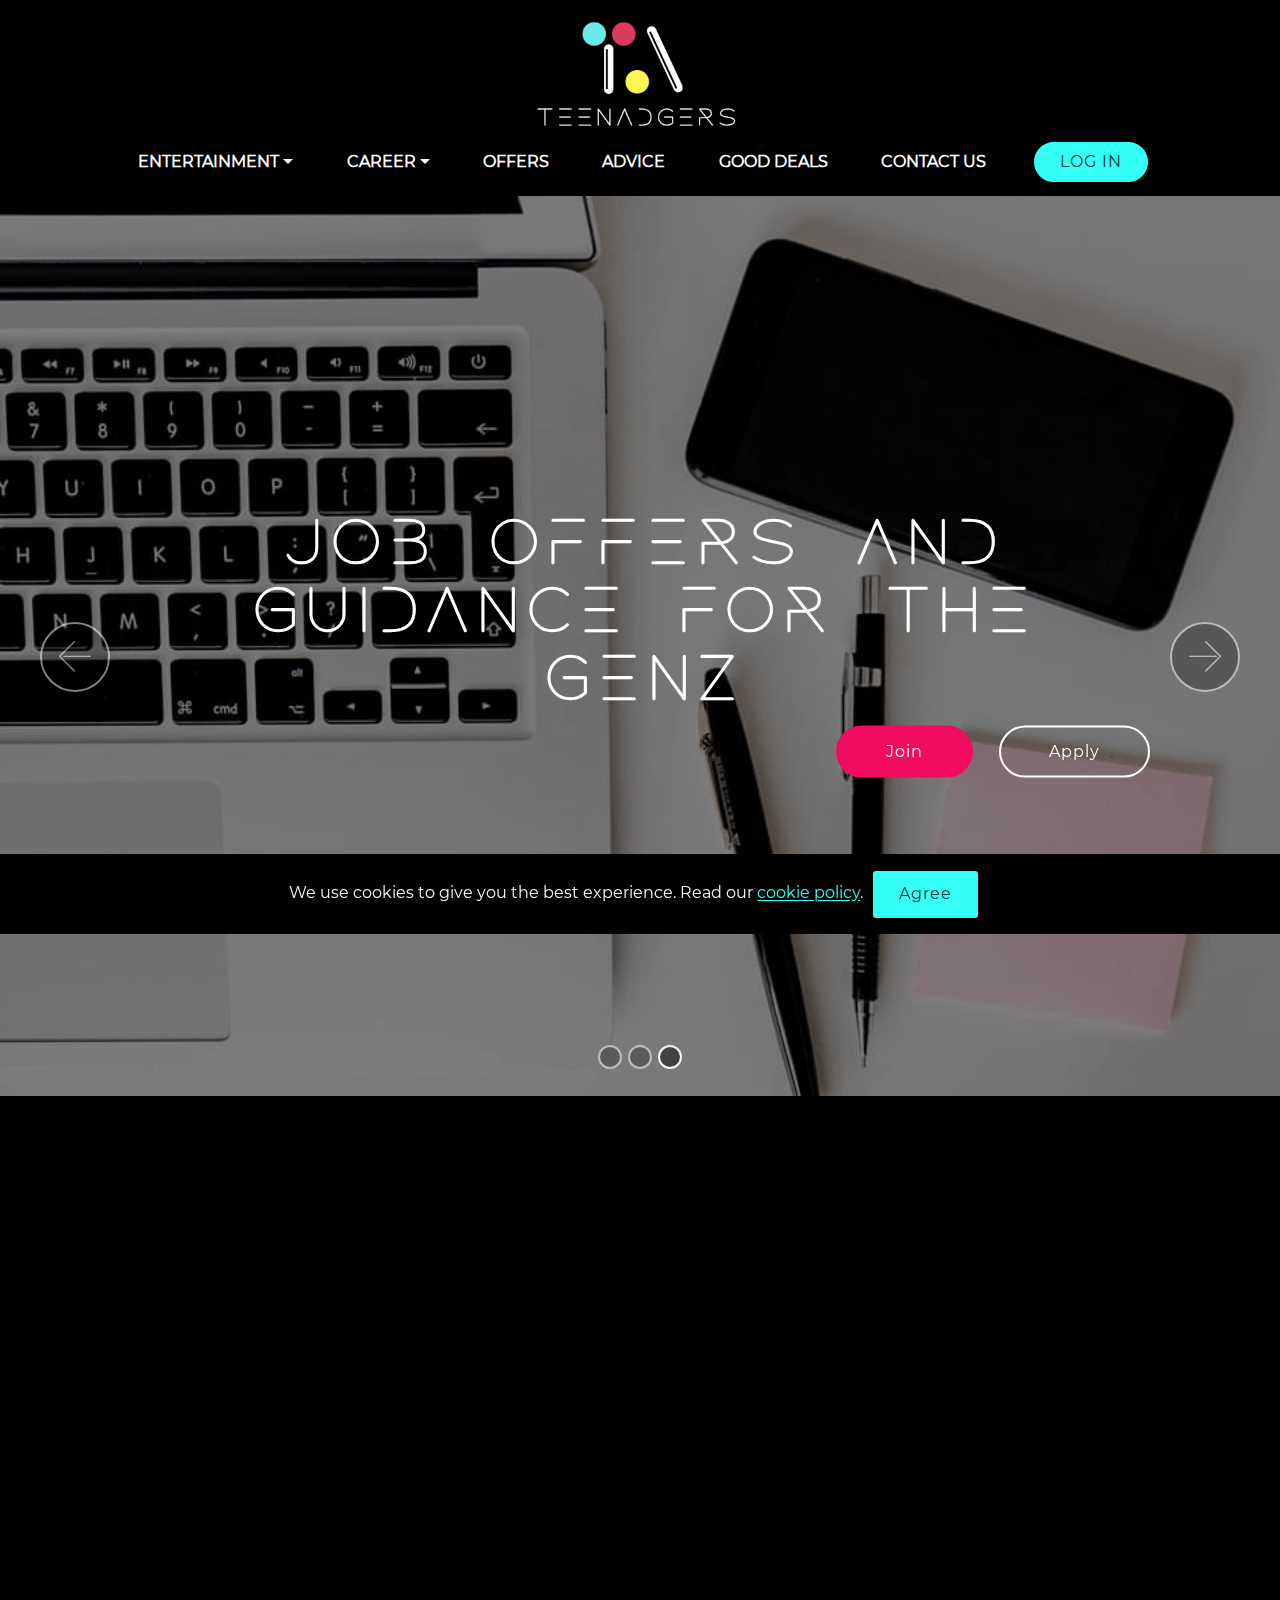
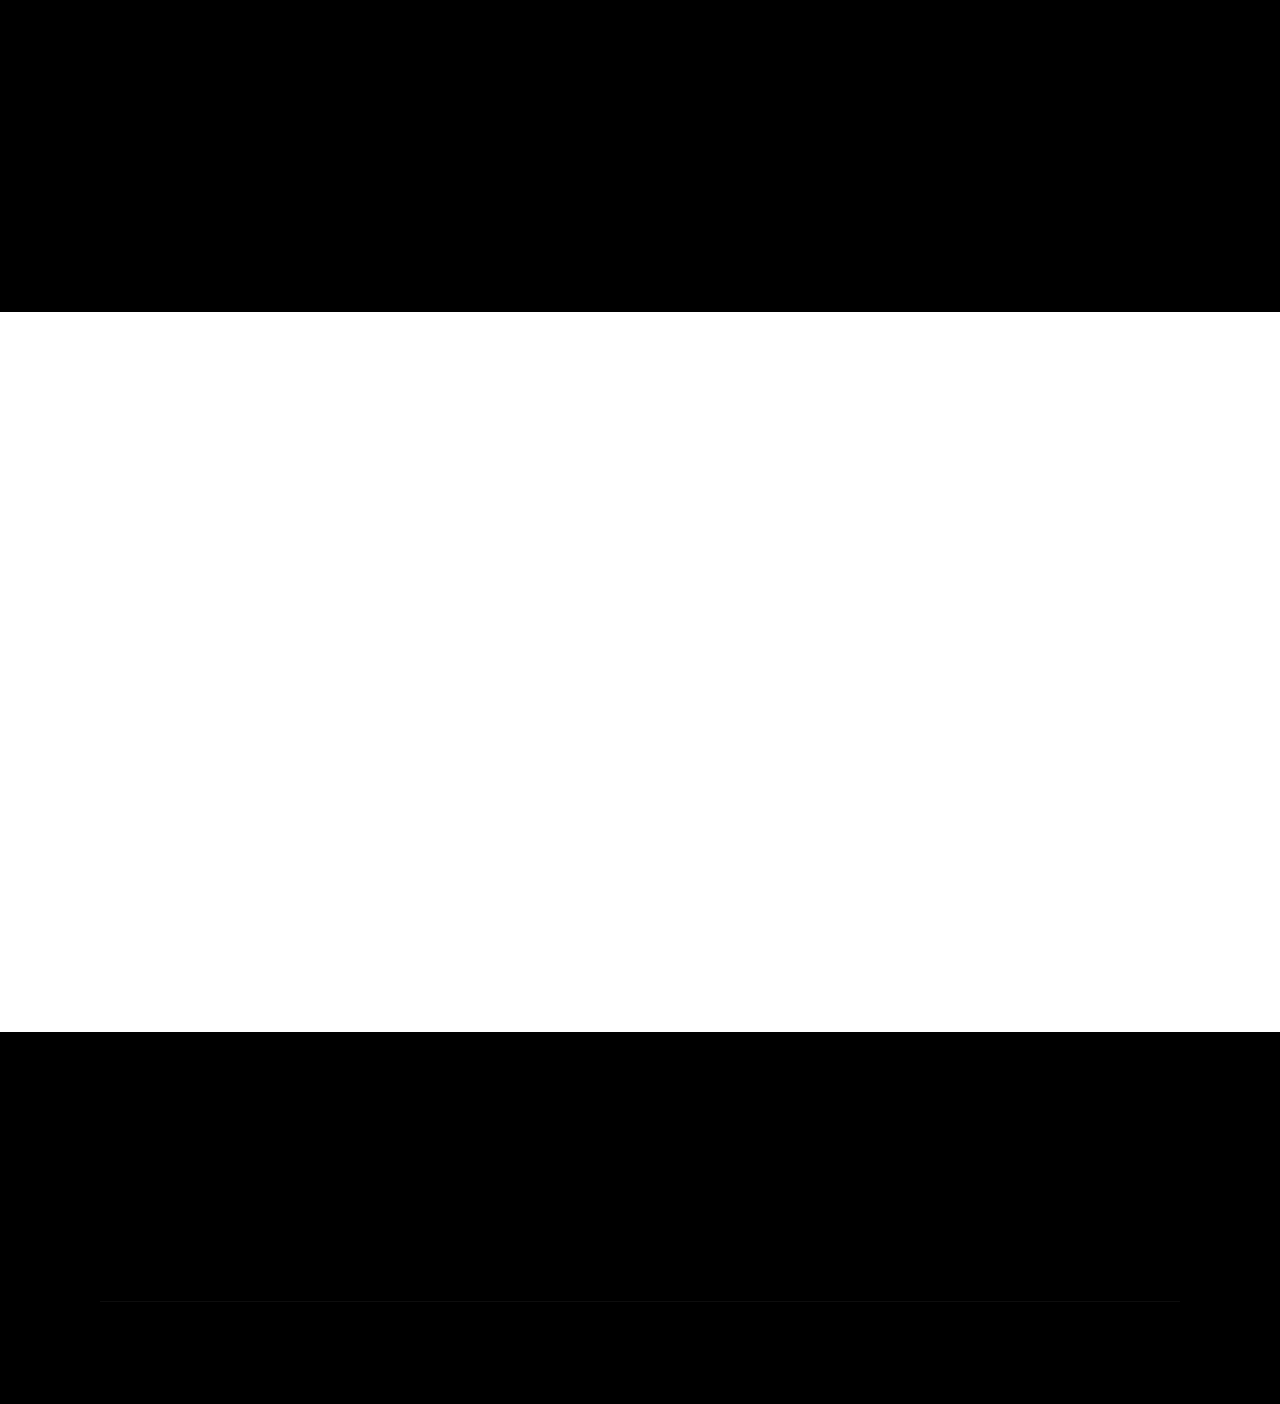
==== commit e77d58c8: "create github pages" ====
--- a/index.html
+++ b/index.html
@@ -7,7 +7,7 @@
   
   <meta name="viewport" content="width=device-width, initial-scale=1, minimum-scale=1">
   <link rel="shortcut icon" href="assets/images/logo-326x194.png" type="image/x-icon">
-  <meta name="description" content="">
+  <meta name="description" content="The first online hub and free magazine dedicated to the generation Z. Find your place midway between News, a magazine by and for teenagers and an events blog.">
   
   <title>Home</title>
   <link rel="stylesheet" href="assets/web/assets/mobirise-icons/mobirise-icons.css">
@@ -52,7 +52,7 @@
         
         
         <div class="collapse navbar-collapse" id="navbarSupportedContent">
-            <ul class="navbar-nav nav-dropdown" data-app-modern-menu="true"><li class="nav-item dropdown"><a class="nav-link link dropdown-toggle text-danger display-4" aria-expanded="true" data-toggle="dropdown-submenu">ENTERTAINMENT</a><div class="dropdown-menu"><a class="dropdown-item text-danger display-4" href="page9.html" aria-expanded="false">Music&nbsp;</a><a class="dropdown-item text-danger display-4" href="page1.html" aria-expanded="false">Artist of the week</a><a class="dropdown-item text-danger display-4" href="page10.html" aria-expanded="false">Series Reviews</a><a class="dropdown-item text-danger display-4" href="page11.html" aria-expanded="false">Movie reviews</a><a class="dropdown-item text-danger display-4" href="page12.html" aria-expanded="false">Nostalgia</a><a class="dropdown-item text-danger display-4" href="page8.html" aria-expanded="false">Lecture</a><a class="dropdown-item text-danger display-4" href="page14.html" aria-expanded="false">Quizz</a></div></li>
+            <ul class="navbar-nav nav-dropdown" data-app-modern-menu="true"><li class="nav-item dropdown open"><a class="nav-link link dropdown-toggle text-danger display-4" aria-expanded="true" data-toggle="dropdown-submenu">ENTERTAINMENT</a><div class="dropdown-menu"><a class="dropdown-item text-danger display-4" href="page9.html" aria-expanded="false">Music&nbsp;</a><a class="dropdown-item text-danger display-4" href="page1.html" aria-expanded="false">Artist of the week</a><a class="dropdown-item text-danger display-4" href="page10.html" aria-expanded="false">Series Reviews</a><a class="dropdown-item text-danger display-4" href="page11.html" aria-expanded="false">Movie reviews</a><a class="dropdown-item text-danger display-4" href="page12.html" aria-expanded="false">Nostalgia</a><a class="dropdown-item text-danger display-4" href="page8.html" aria-expanded="false">Lecture</a><a class="dropdown-item text-danger display-4" href="page14.html" aria-expanded="false">Quizz</a></div></li>
                 <li class="nav-item dropdown">
                     <a class="nav-link link dropdown-toggle text-danger display-4" href="https://sharon-webdesign.github.io/teenadgers/pagequizorientation" aria-expanded="false" data-toggle="dropdown-submenu">CAREER</a><div class="dropdown-menu"></div><div class="dropdown-menu"><a class="dropdown-item text-danger display-4" href="page13.html" aria-expanded="false">Education Form</a><a class="dropdown-item text-danger display-4" href="page13.html" aria-expanded="false">Training Form</a><a class="dropdown-item text-danger display-4" href="https://sharon-webdesign.github.io/teenadgers/pagequizorientation" aria-expanded="false">Other</a></div></li>
                 <li class="nav-item"><a class="nav-link link text-danger display-4" href="page3.html" aria-expanded="false">OFFERS</a>
